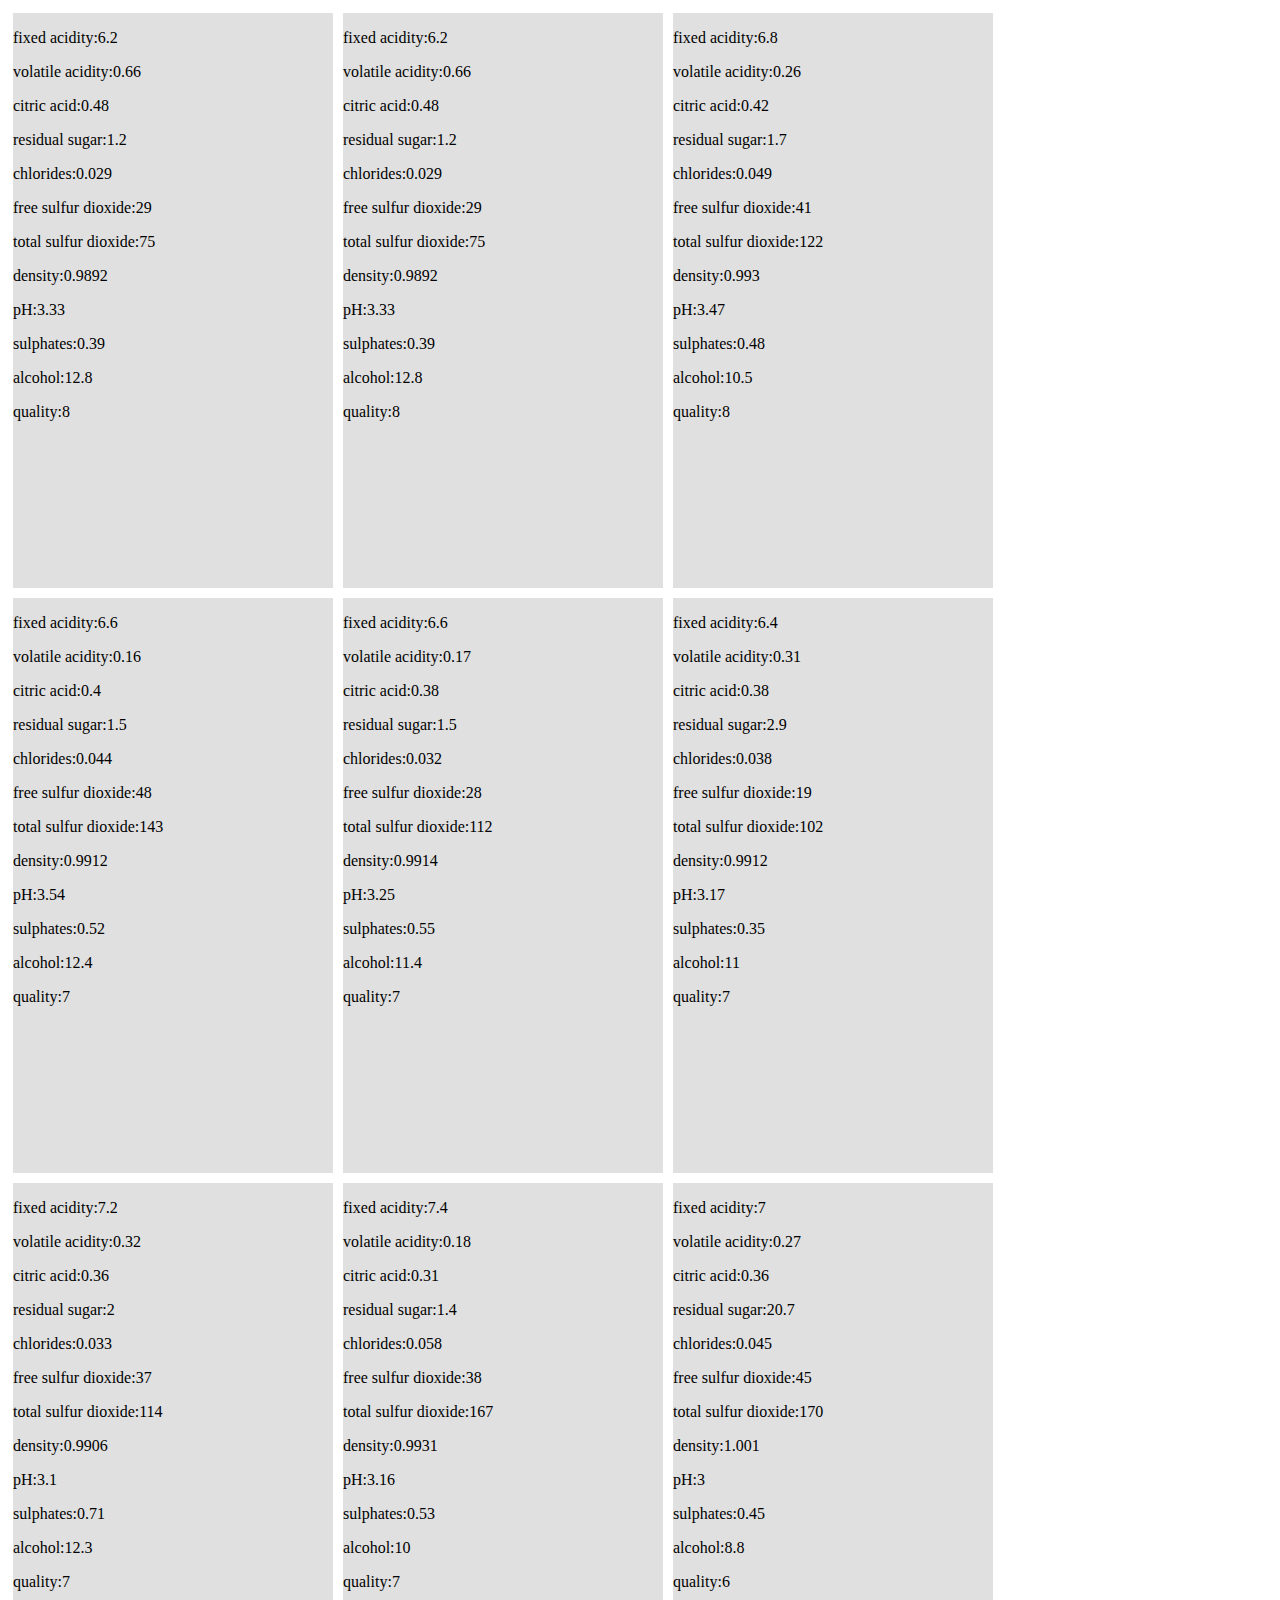
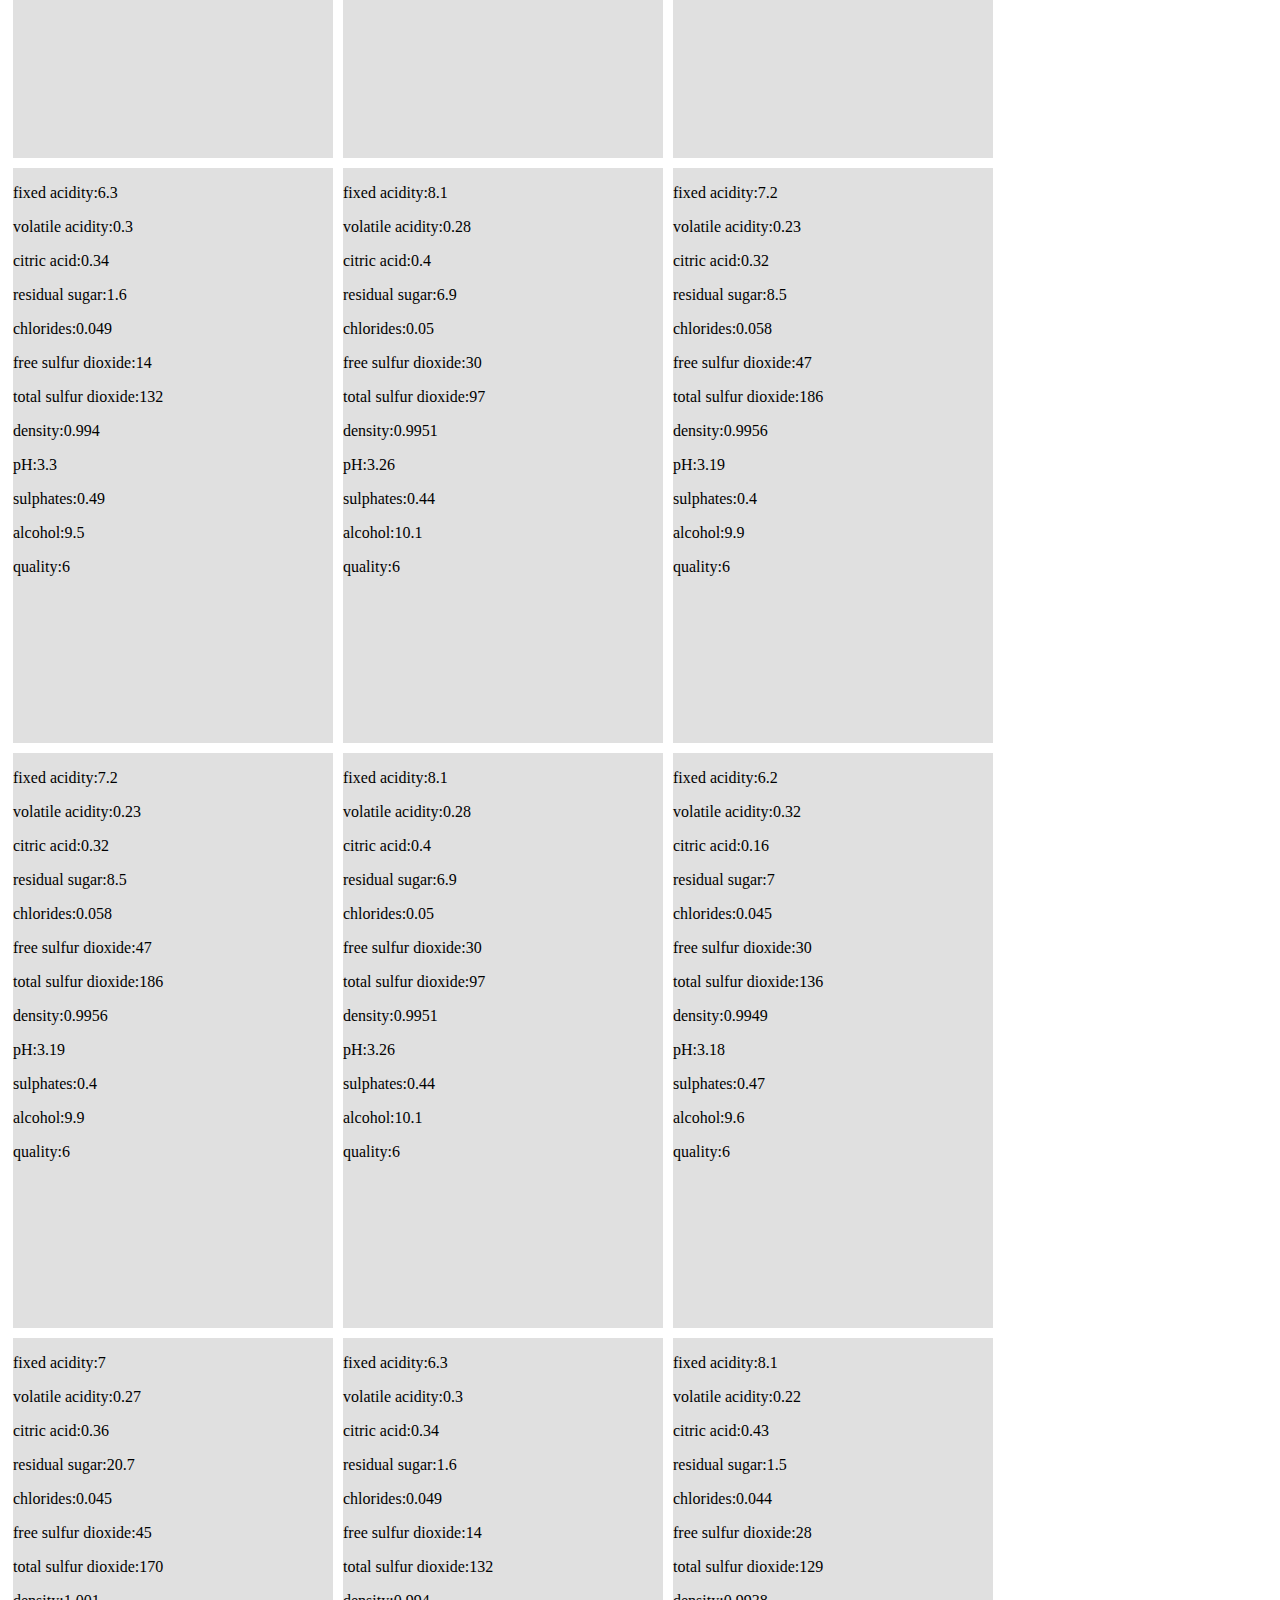
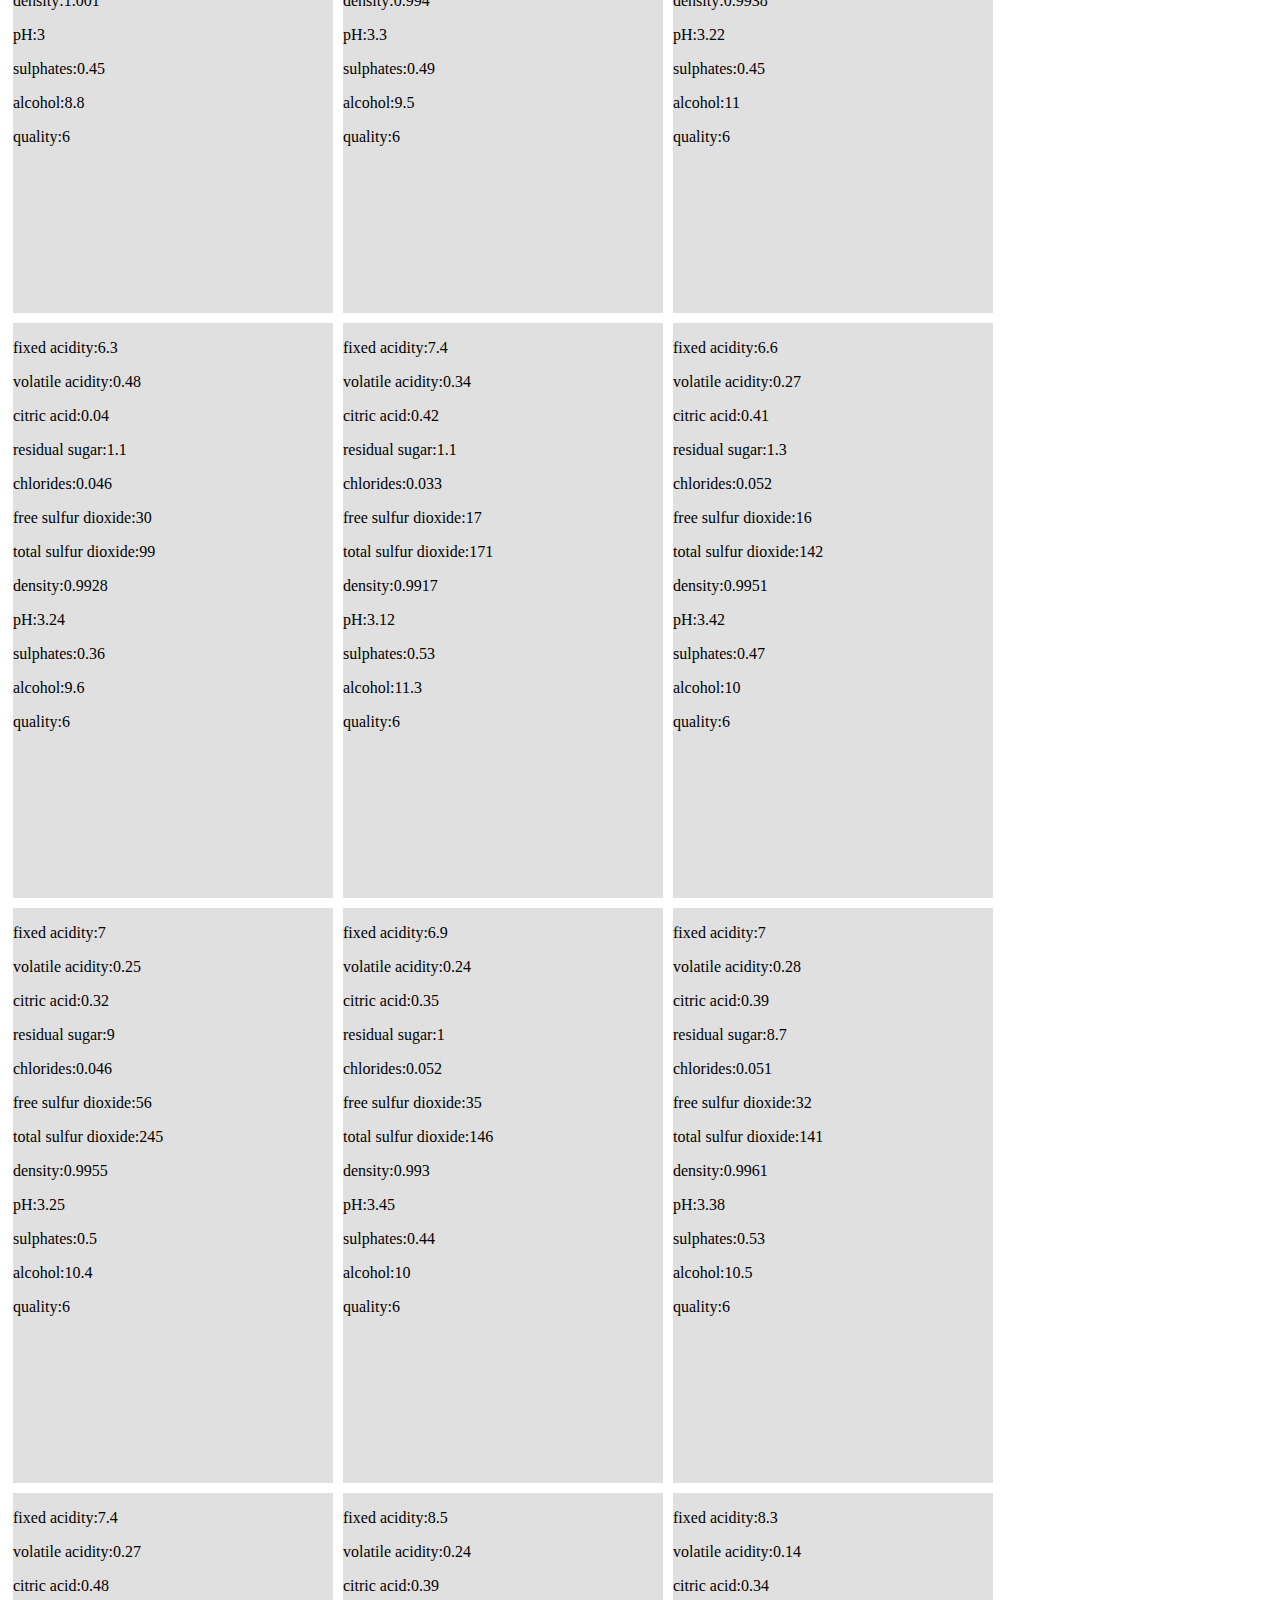
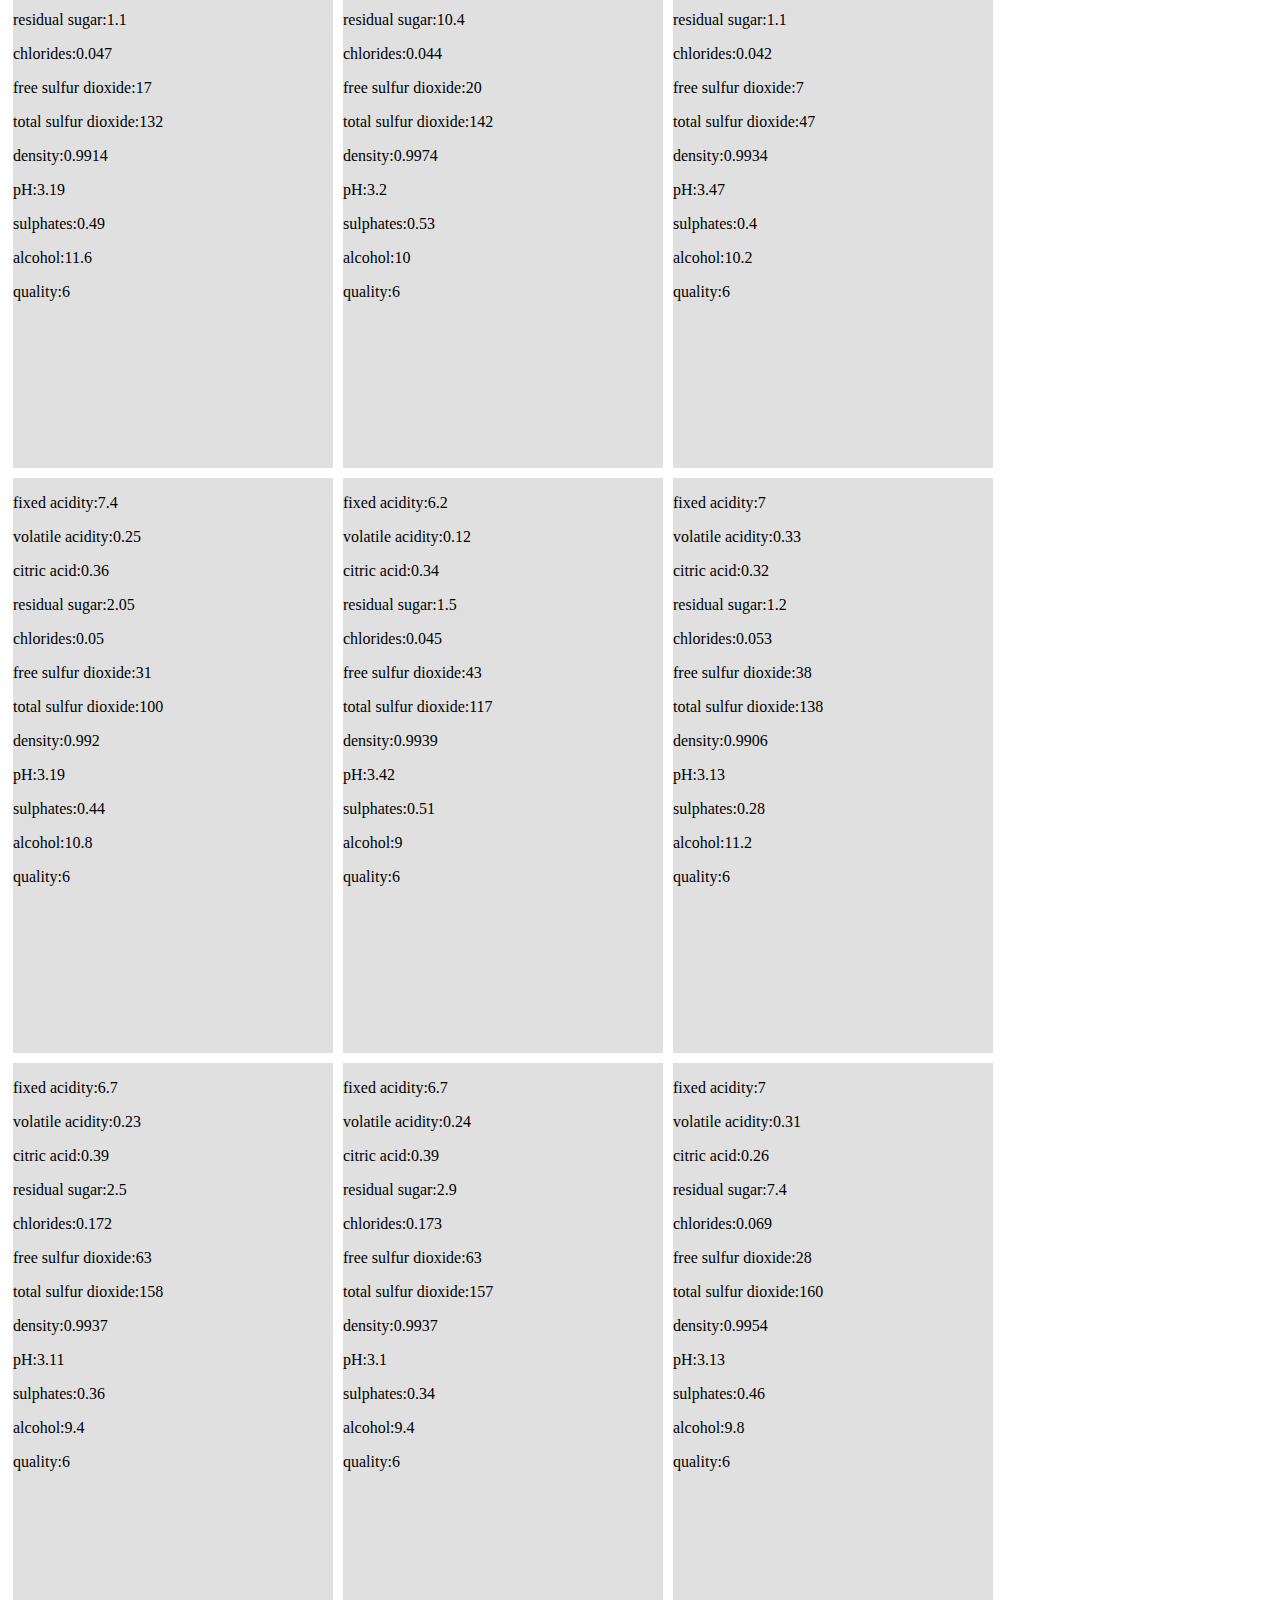
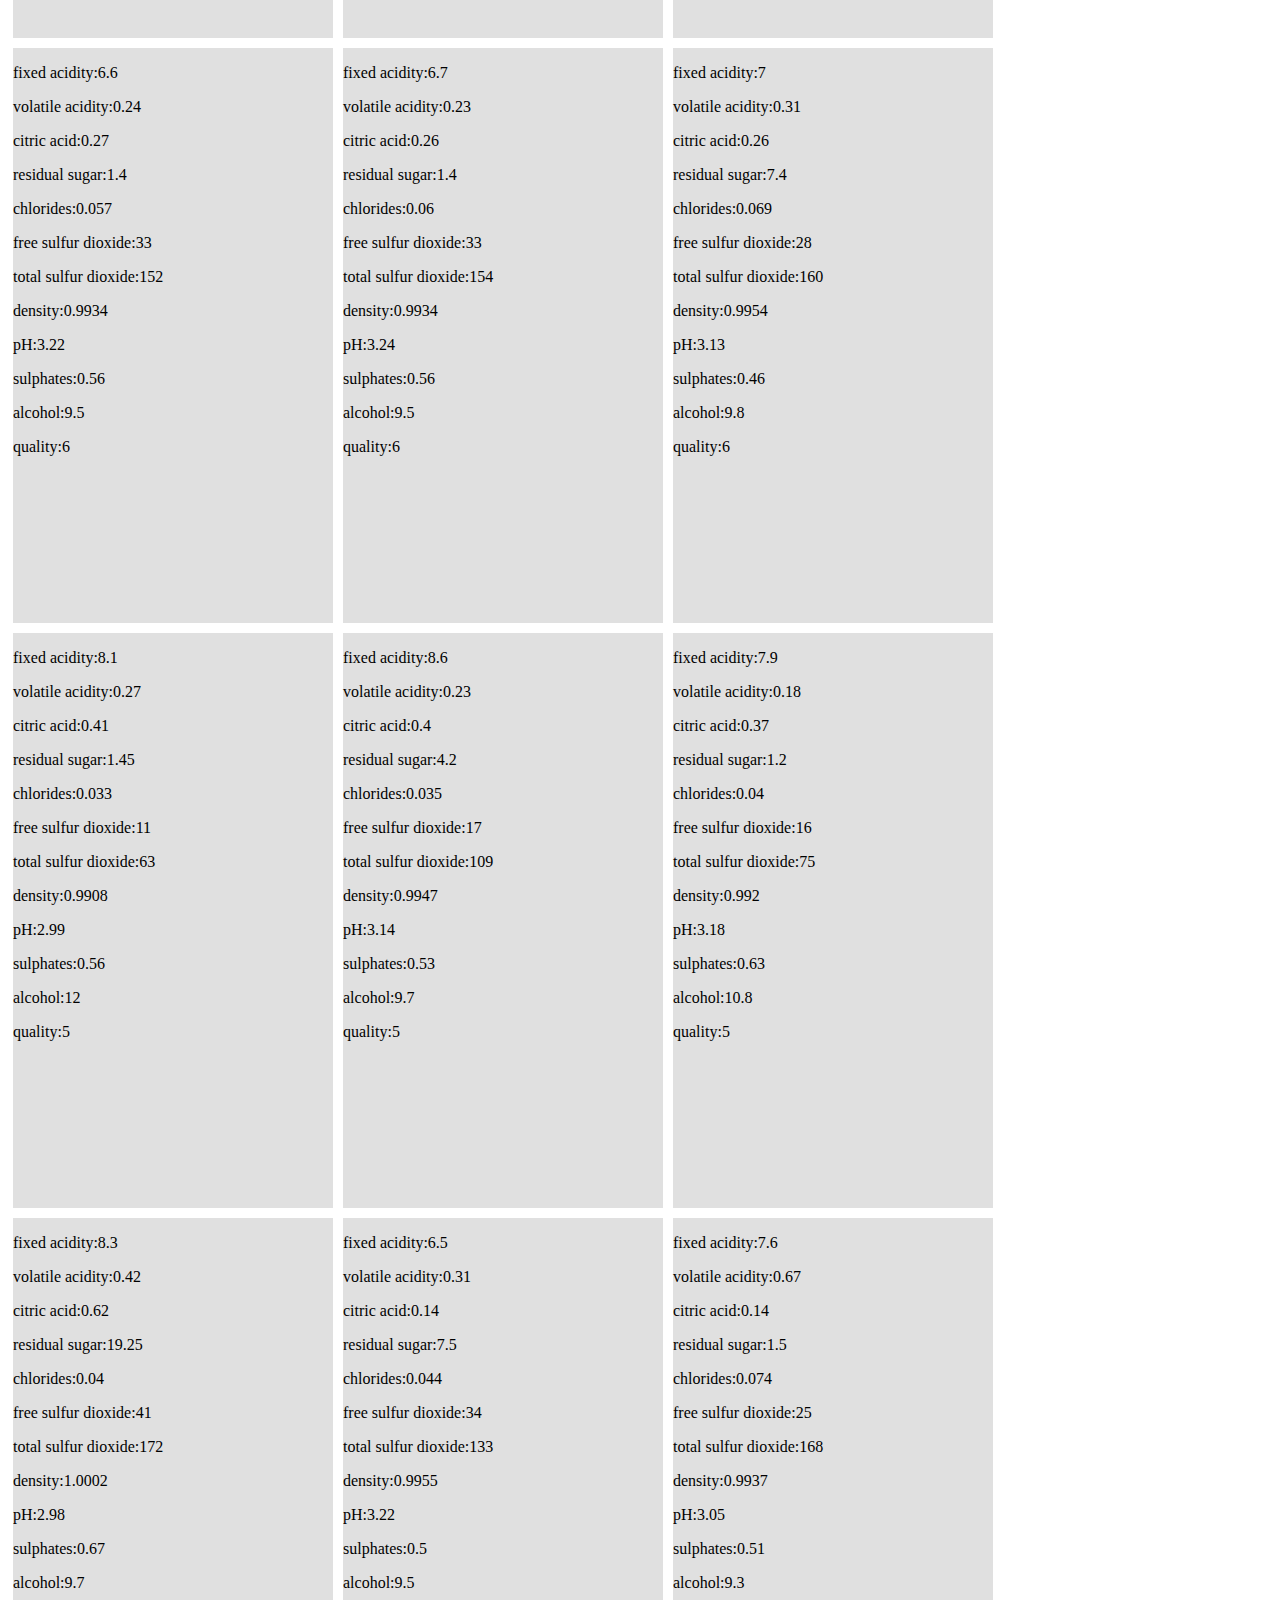
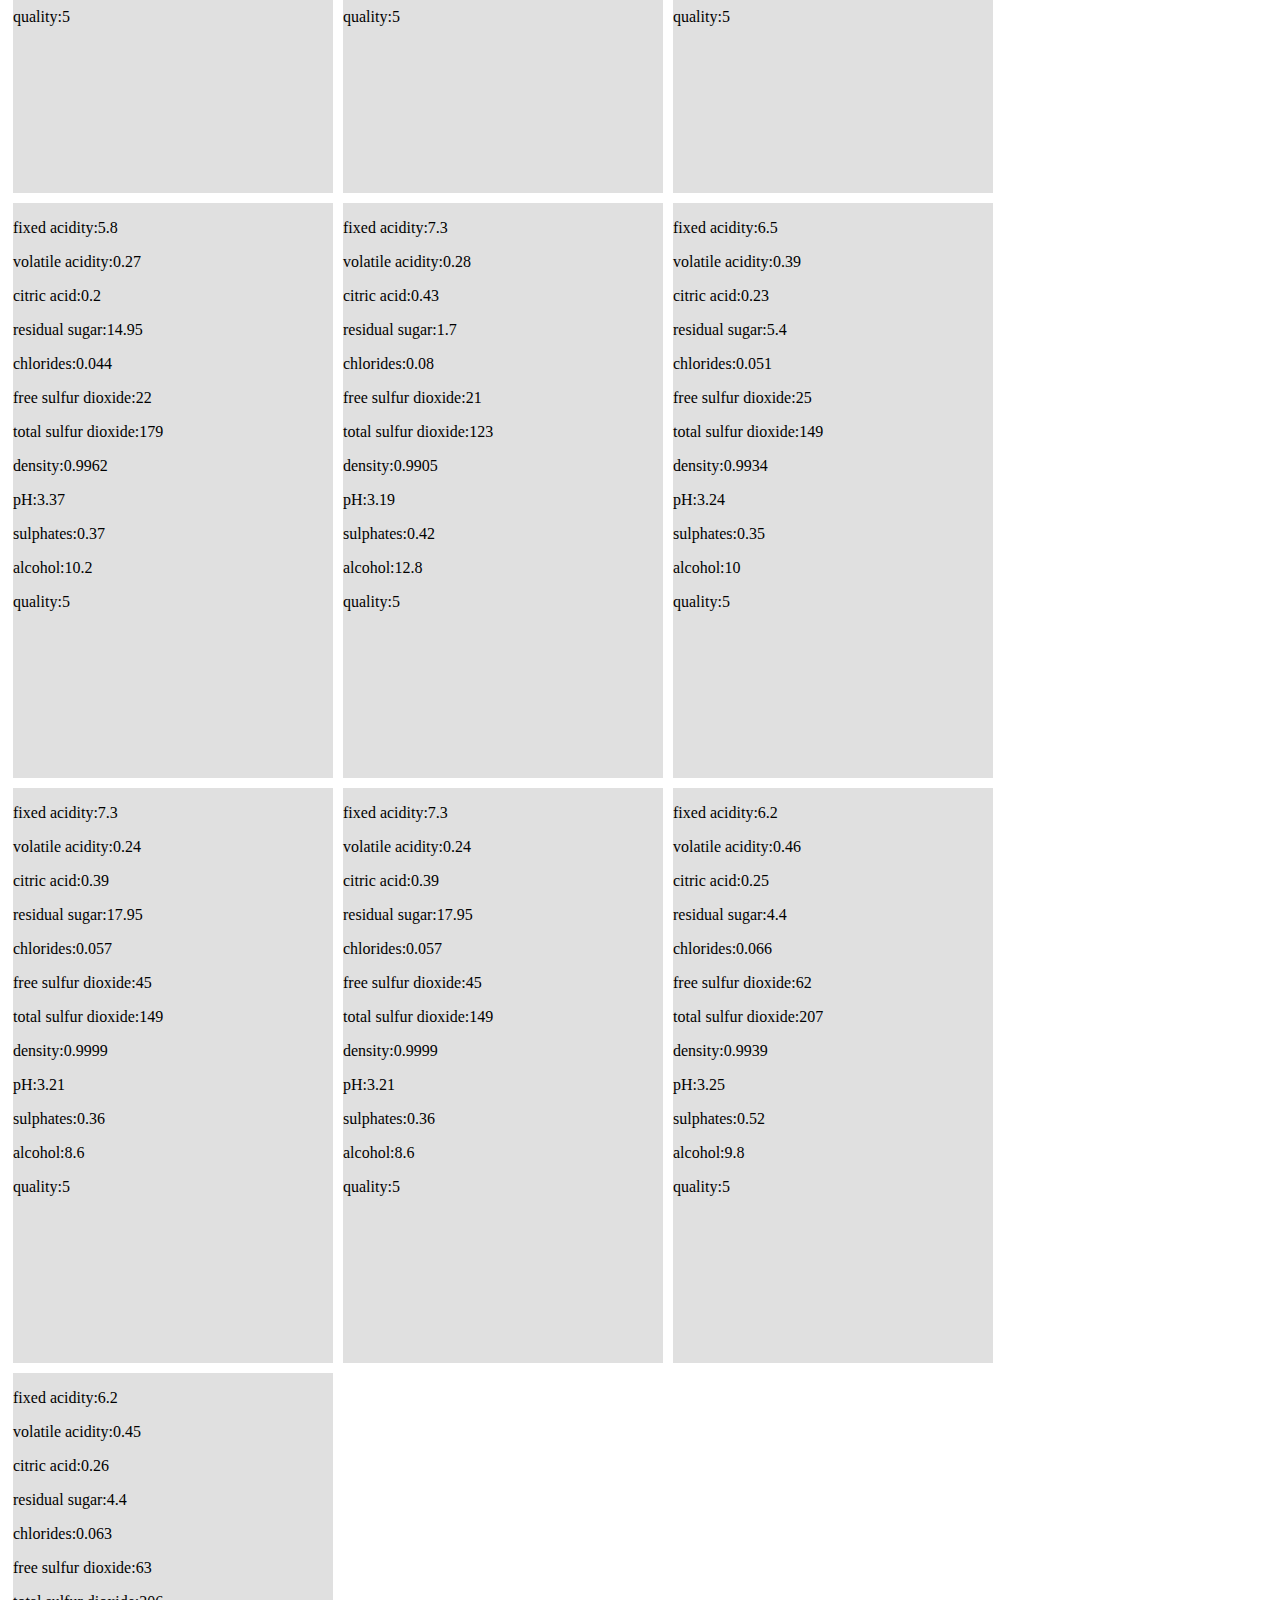
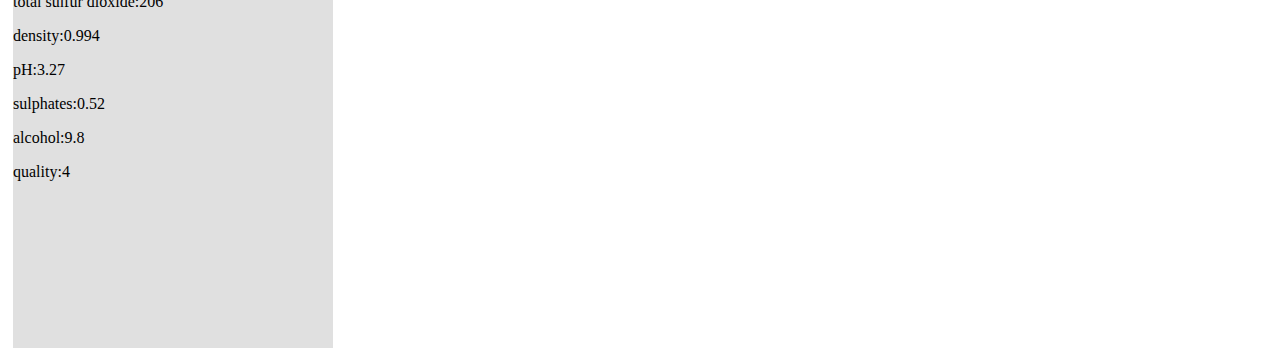
==== index.html @ 7791a9d5 "first commit" ====
<!DOCTYPE html>
<html lang="en">
<head>
    <meta charset="utf-8">
    <title>D3: Creating paragraphs dynamically from data</title>
    <style>
        div.bar {
            display: inline-block;
            width: 20px;
            height: 75px; /* We'll override height later */
            background-color: teal;
            margin-right: 2px;
        }

        div.container {
            display: inline-block;
            width: 320px;
            height: 575px;
            background-color: #e0e0e0;
            margin: 5px;
        }
    </style>
    <script type="text/javascript" src="d3/d3.js"></script>
</head>
<body>
<script type="text/javascript">
    var dataset;
    var divHeight = 600;
    var file = "wine_sample.csv";
    var linearScale = d3.scale.linear().domain([0, 10]).range([0, divHeight]);

    var data_keys=[];
    var dsv = d3.dsv(";", "text/plain");
    dsv(file, function (data) {
        dataset = data;    //Once loaded, copy to dataset.
        if(dataset.length>0){
            for (var prop in dataset[0]) {
                data_keys.push(prop);
            }
            generateVis();     //Then call other functions that
            //hideLoadingMsg();  //depend on data being present.
        }
    });
    function generateVis() {
        d3.select("body").append("div").attr("id","wrapper");
        var eachData = d3.select("#wrapper").selectAll("p")
                .data(dataset)
                .enter();
        var divs = eachData.append("div").attr("class", "container");

        data_keys.forEach(function(prop){
            divs.append("p").text(function (d) {
                return prop + ":" + d[prop];
            });
        });

        d3.selectAll(".container").sort(function (a, b) {
            return b["quality"] - a["quality"]
        });
    }
</script>
</body>
</html>
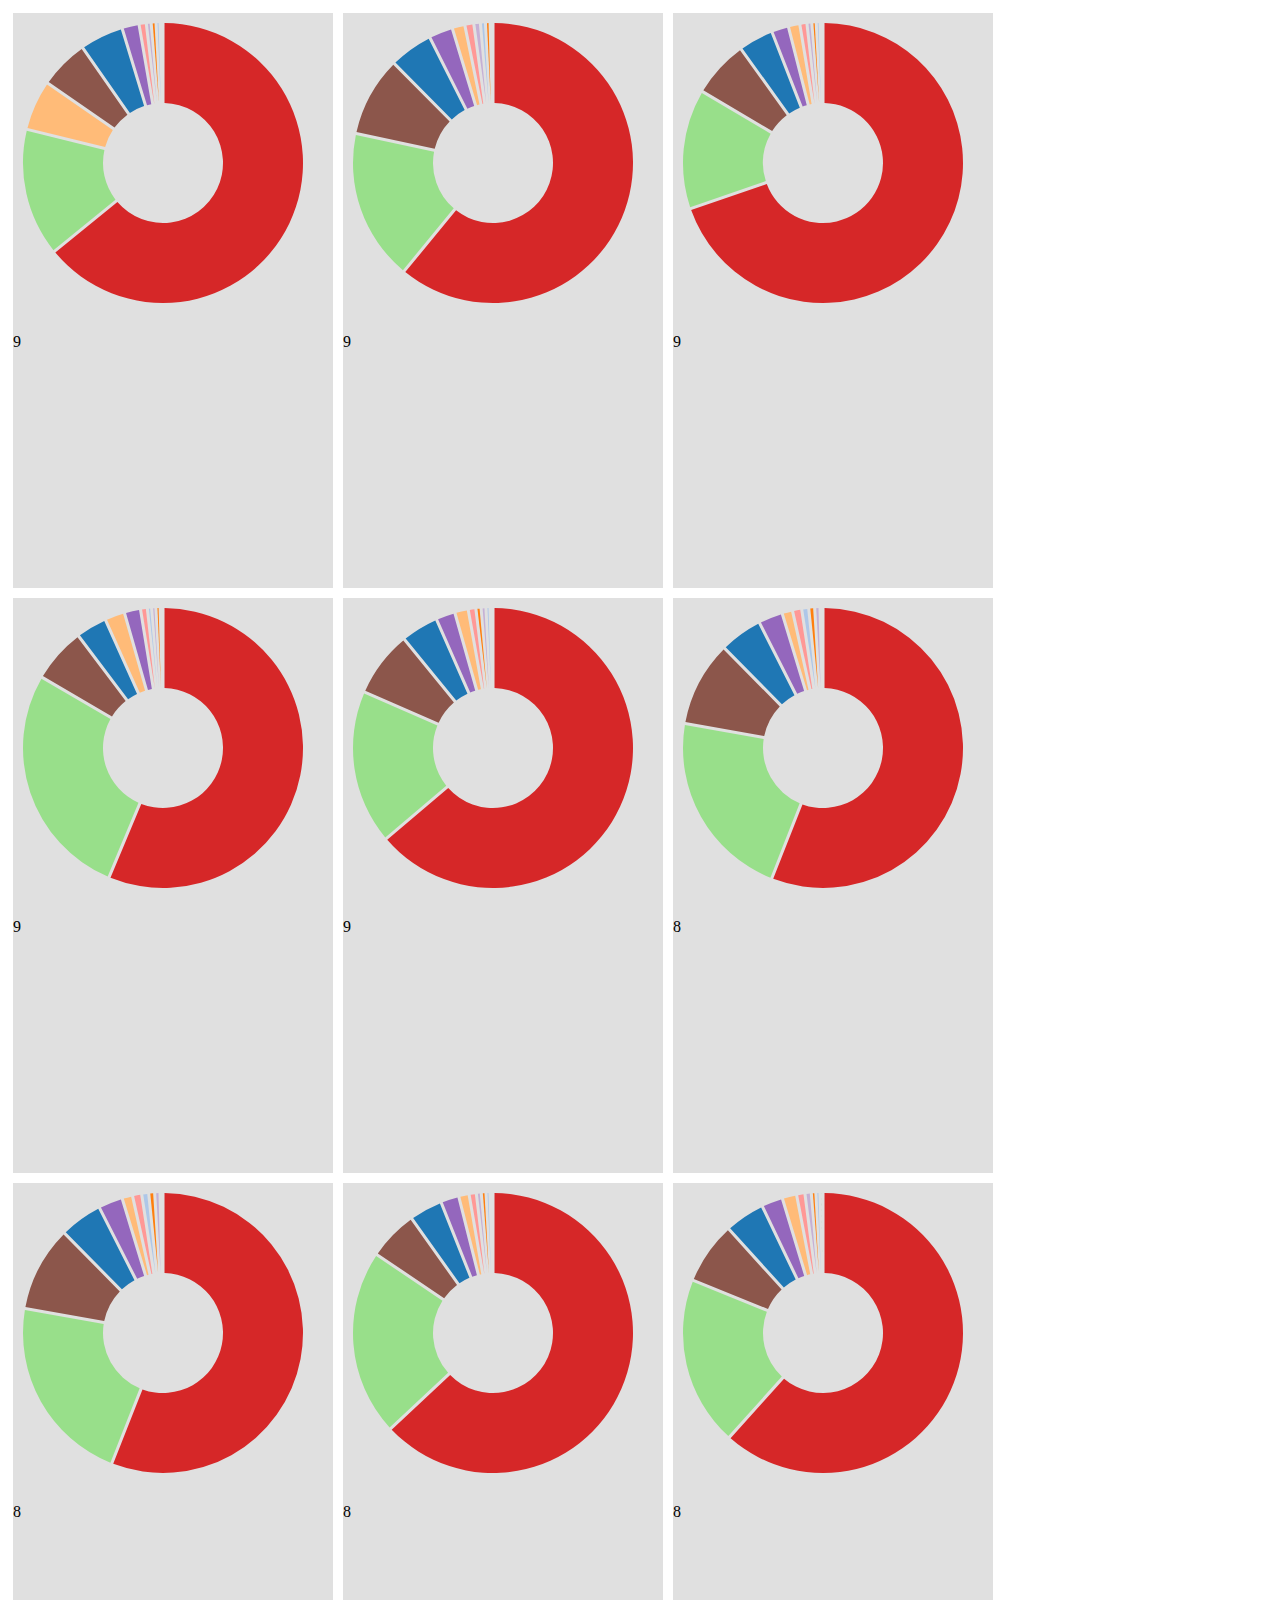
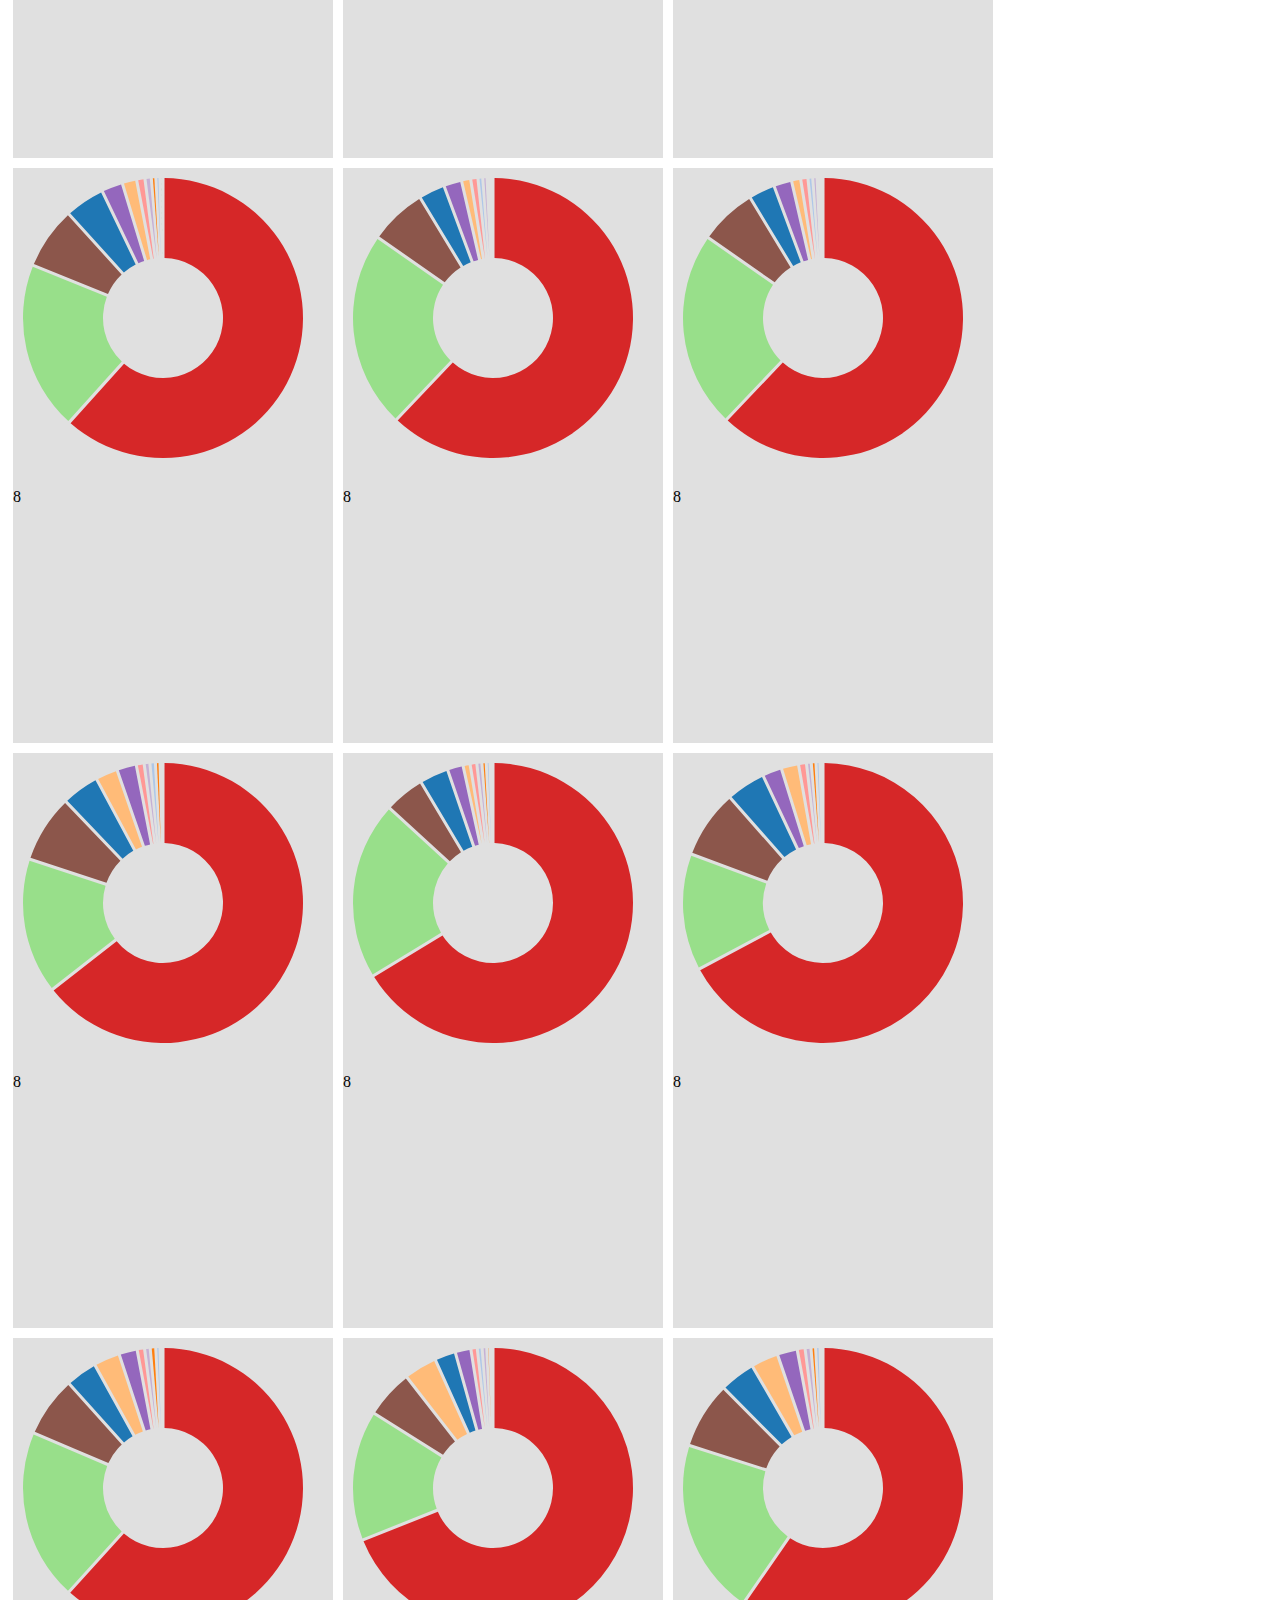
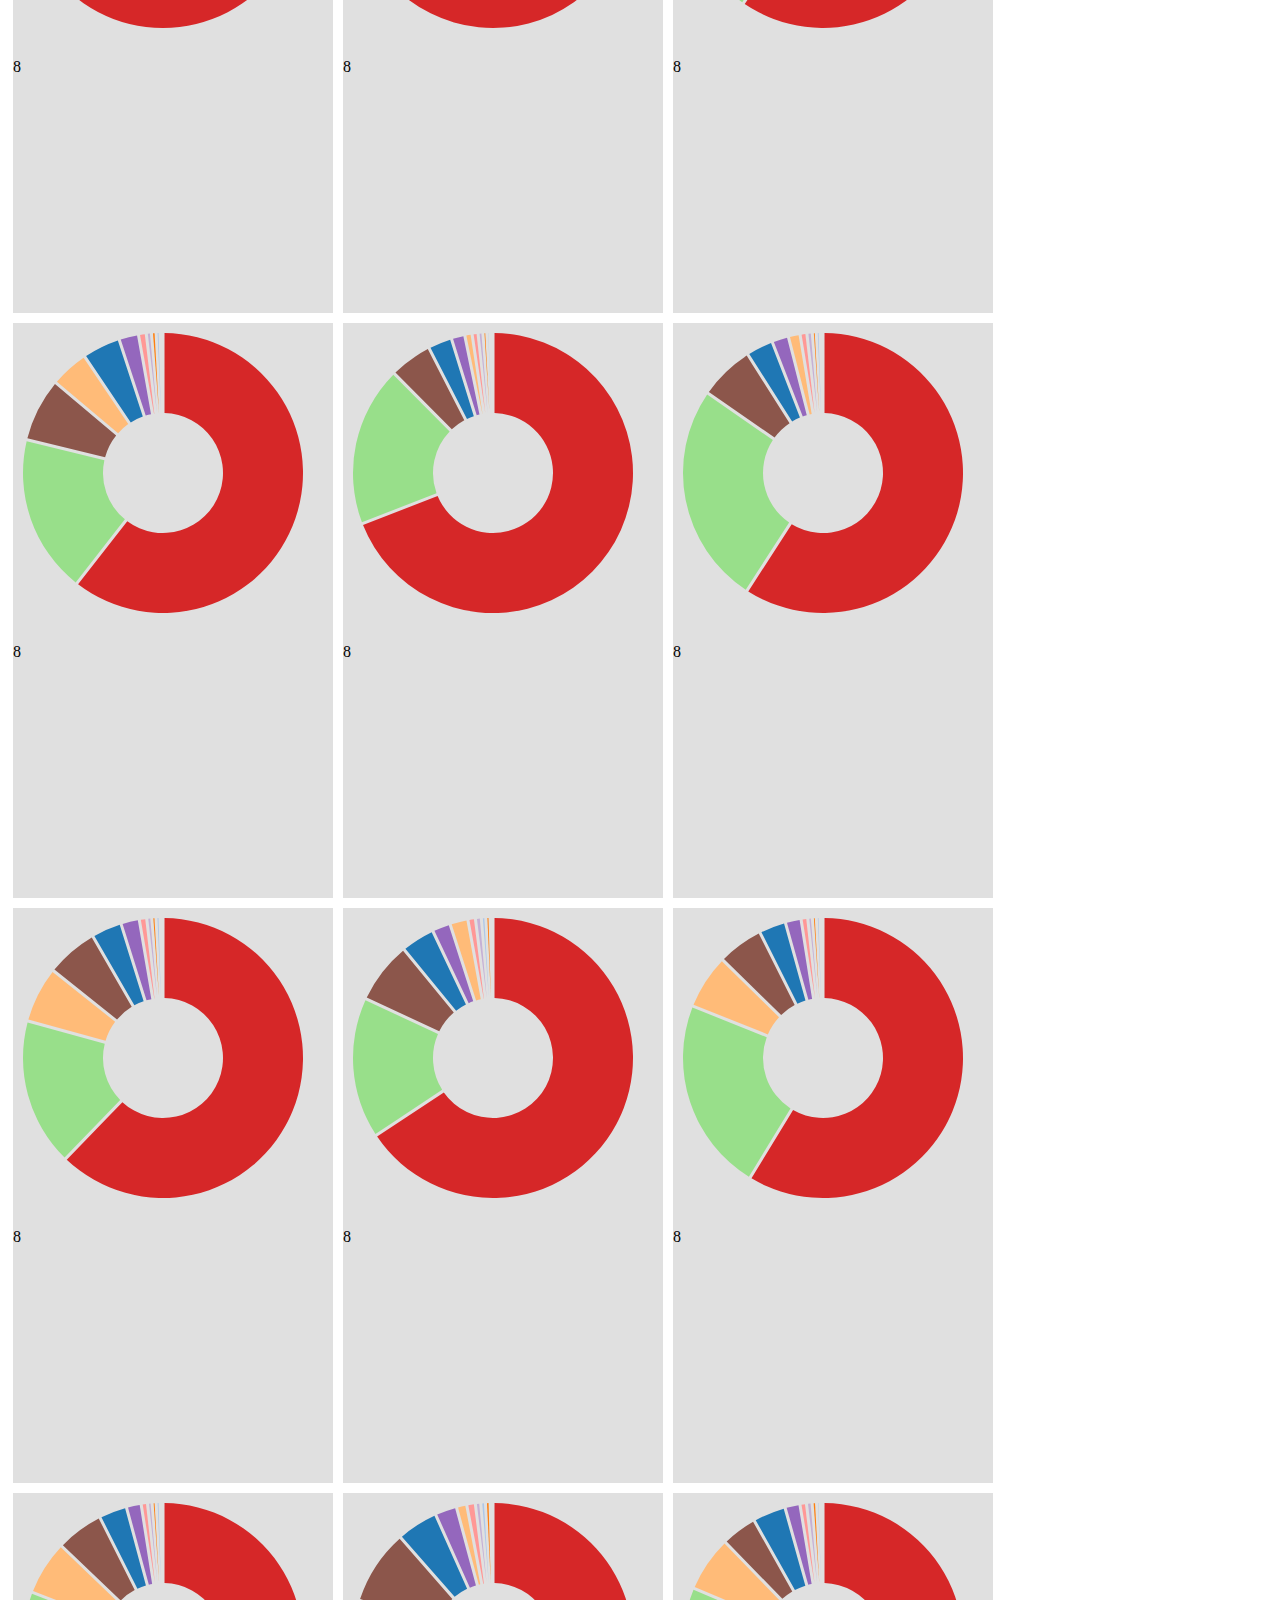
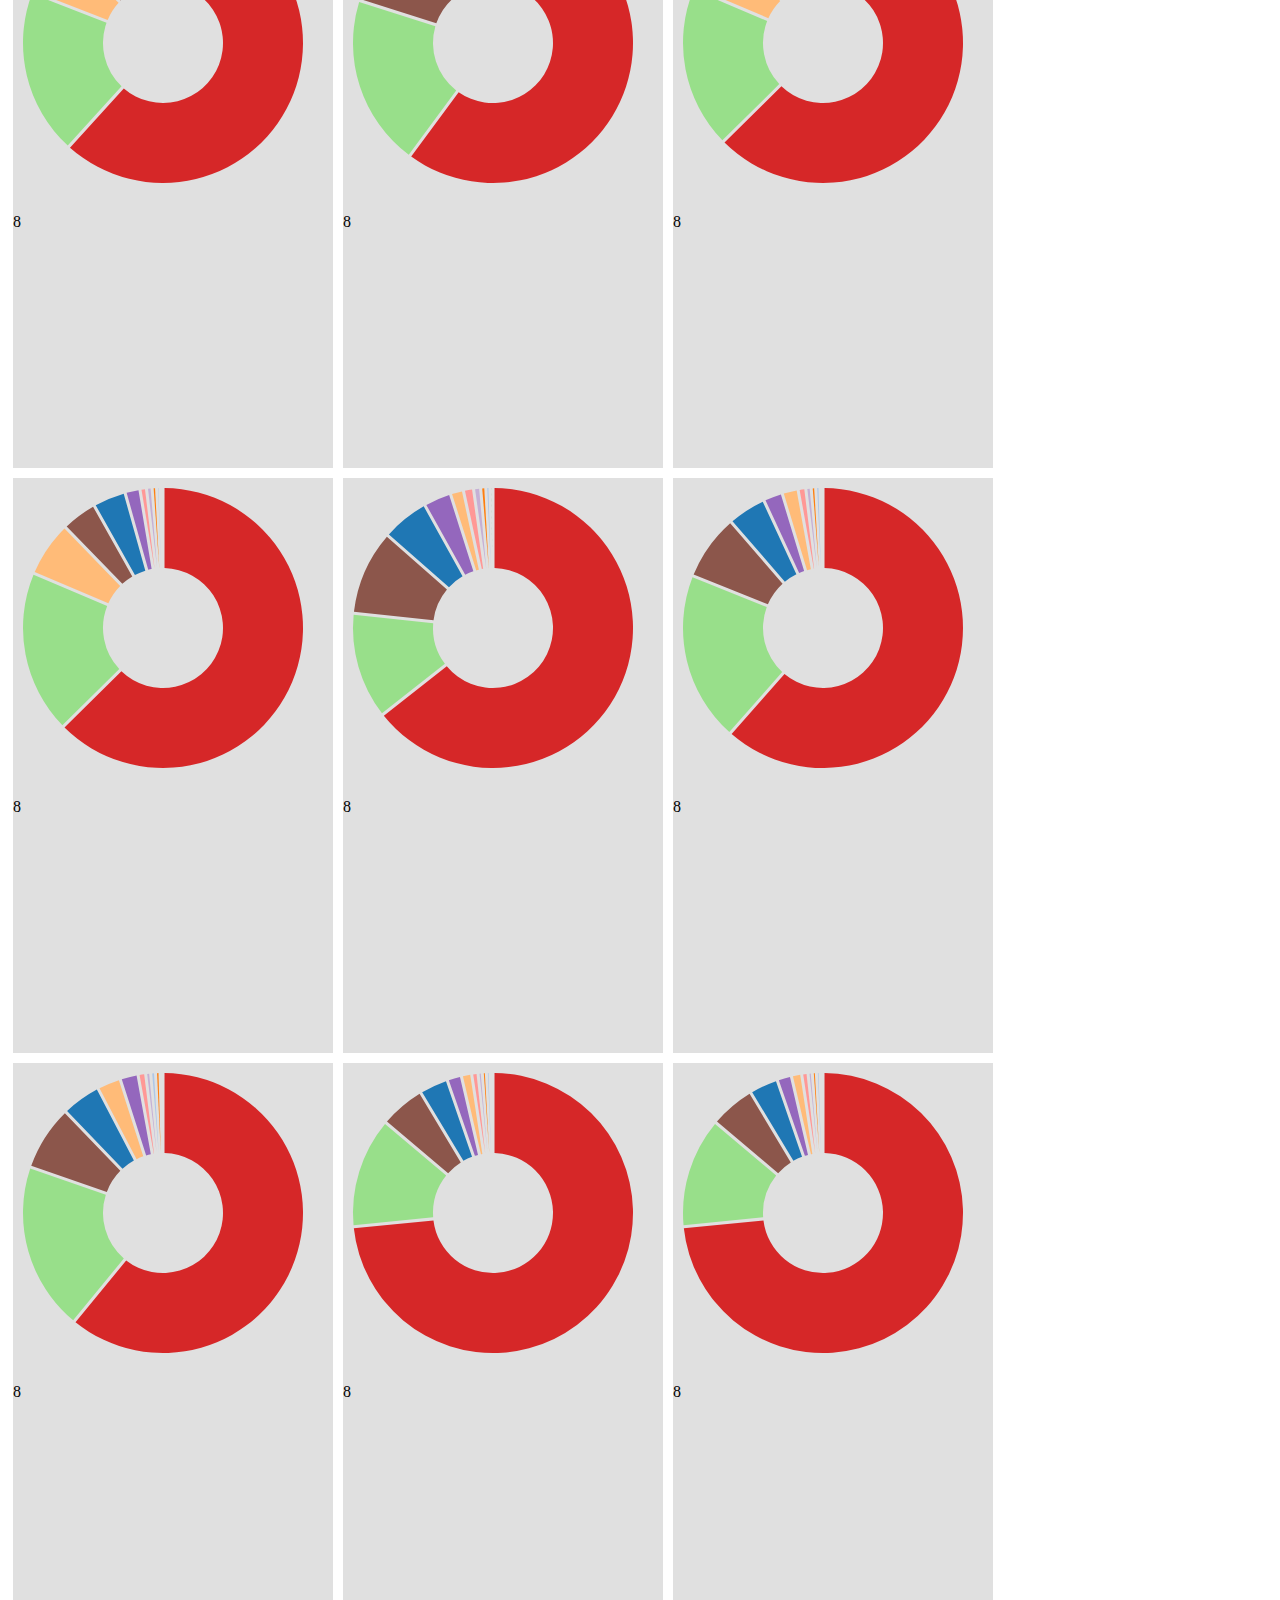
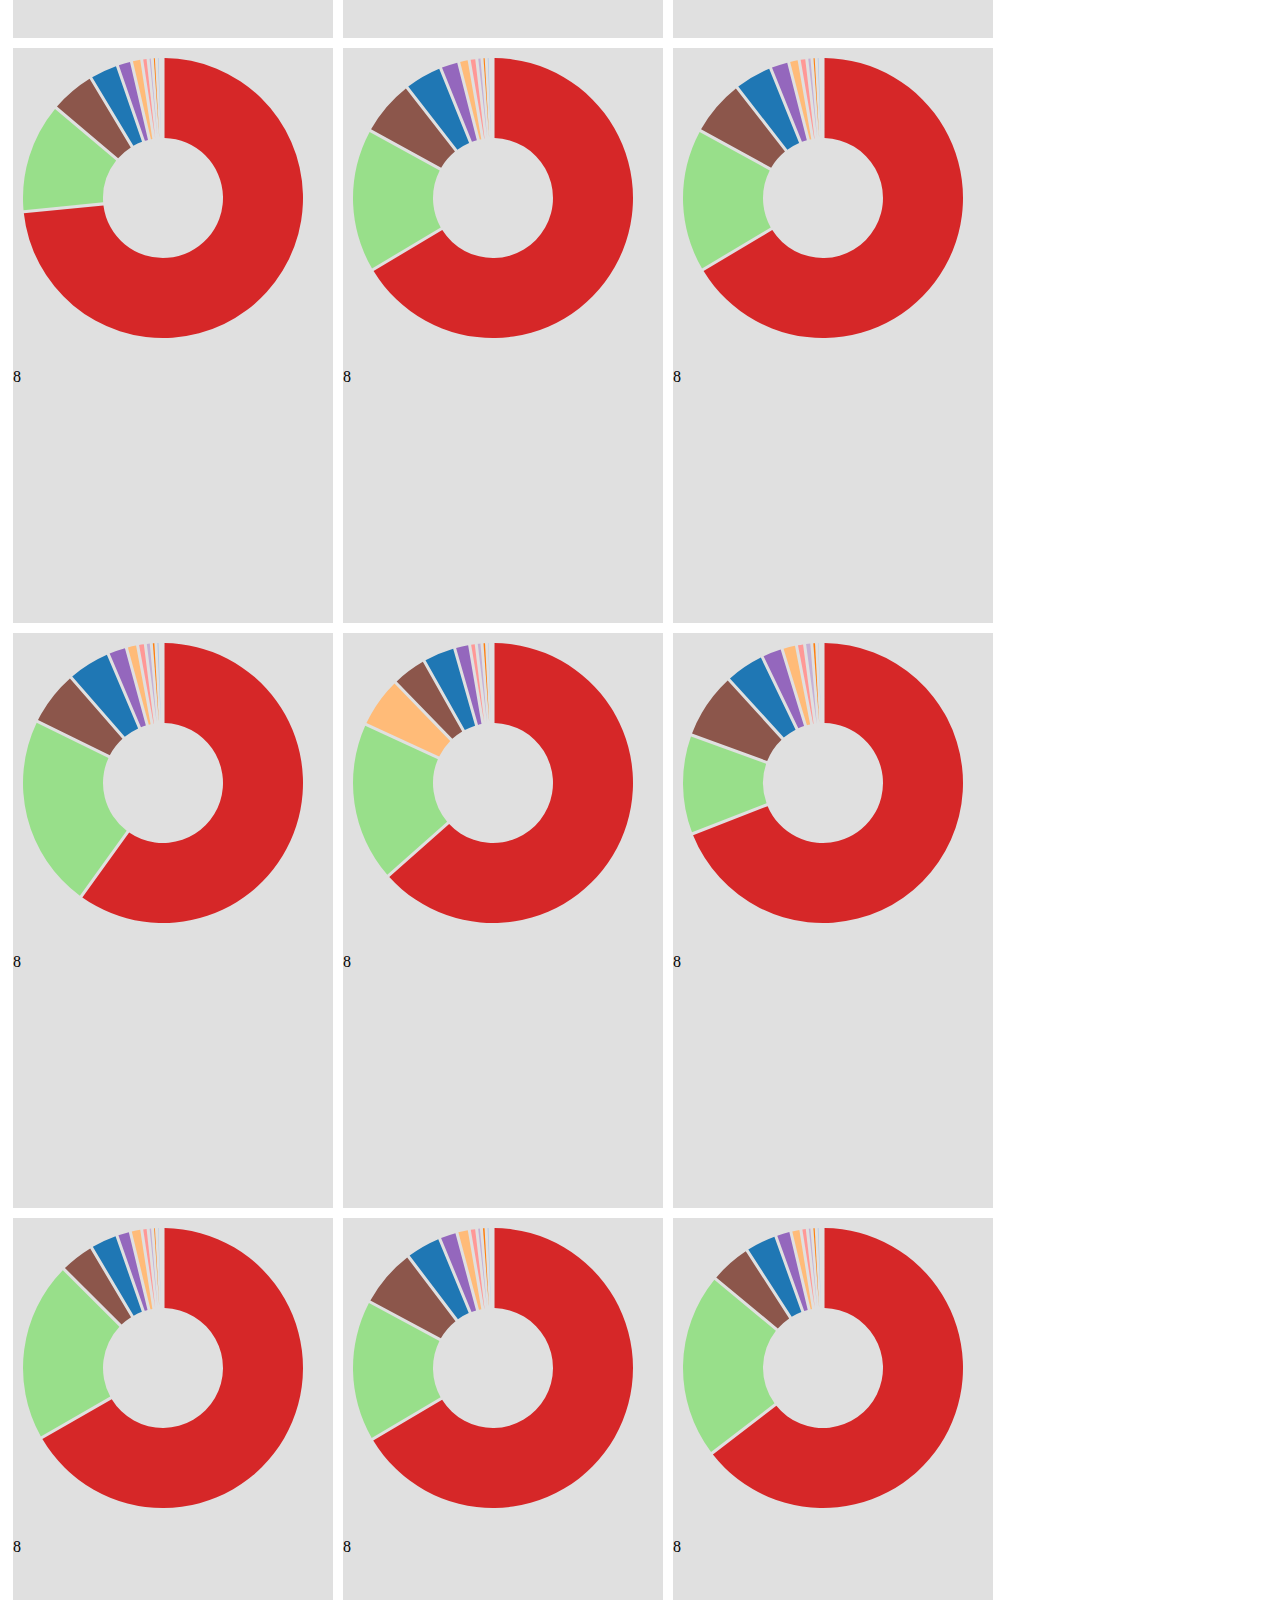
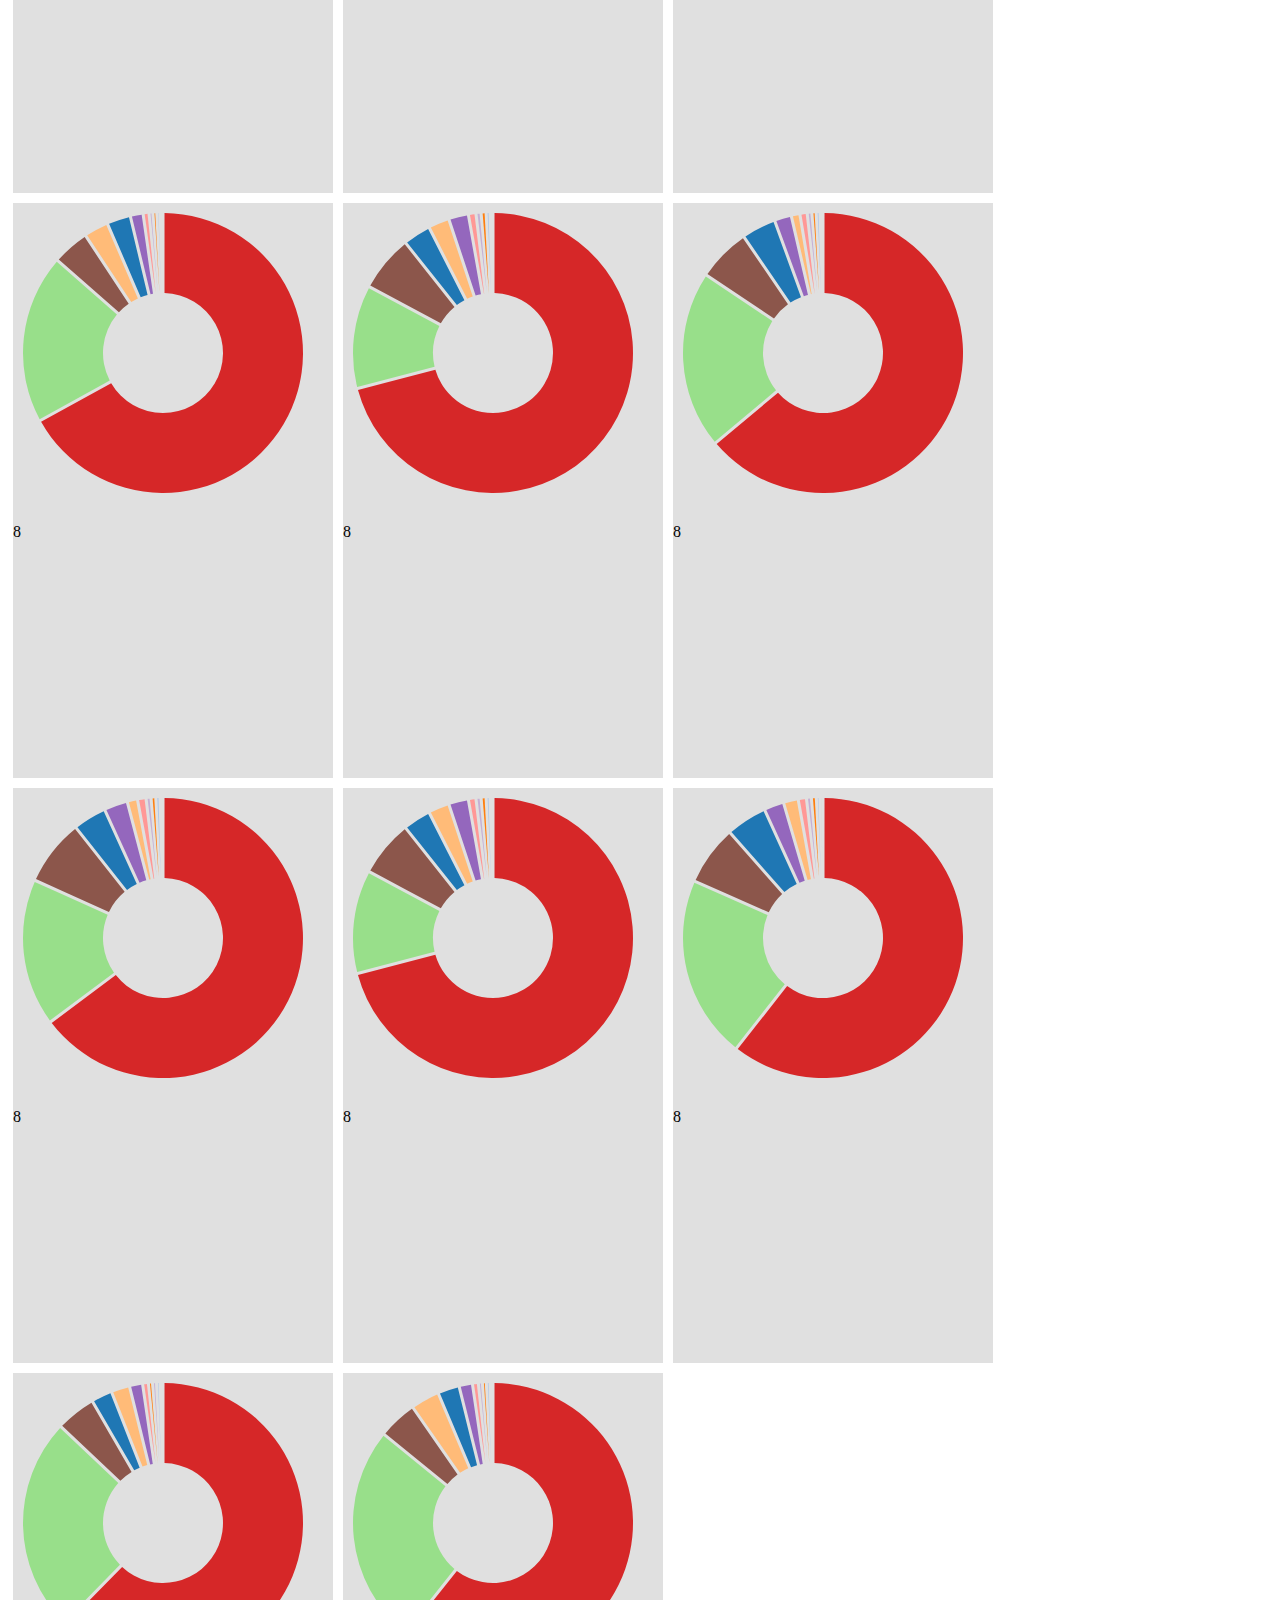
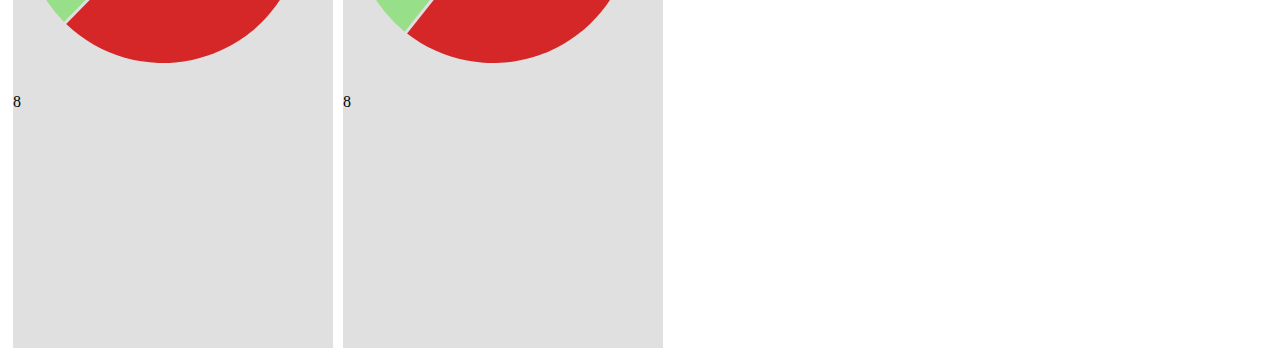
==== commit 0cef4c08: "handle two-dimensional dataset" ====
--- a/index.html
+++ b/index.html
@@ -2,7 +2,7 @@
 <html lang="en">
 <head>
     <meta charset="utf-8">
-    <title>D3: Creating paragraphs dynamically from data</title>
+    <title>What makes good taste of wine?</title>
     <style>
         div.bar {
             display: inline-block;
@@ -25,15 +25,14 @@
 <body>
 <script type="text/javascript">
     var dataset;
-    var divHeight = 600;
-    var file = "wine_sample.csv";
-    var linearScale = d3.scale.linear().domain([0, 10]).range([0, divHeight]);
+    var file = "wine_white.csv";
+    var linearScale = d3.scale.linear().domain([0, 10]).range([0, 200]);
 
-    var data_keys=[];
+    var data_keys = [];
     var dsv = d3.dsv(";", "text/plain");
     dsv(file, function (data) {
         dataset = data;    //Once loaded, copy to dataset.
-        if(dataset.length>0){
+        if (dataset.length > 0) {
             for (var prop in dataset[0]) {
                 data_keys.push(prop);
             }
@@ -41,23 +40,74 @@
             //hideLoadingMsg();  //depend on data being present.
         }
     });
+    function breakObjectIntoArray(datum) {
+        var data_array = [];
+        data_keys.forEach(function (prop) {
+            data_array.push({data_key: prop, data_value: datum[prop]});
+        });
+        return data_array;
+    }
     function generateVis() {
-        d3.select("body").append("div").attr("id","wrapper");
-        var eachData = d3.select("#wrapper").selectAll("p")
-                .data(dataset)
-                .enter();
-        var divs = eachData.append("div").attr("class", "container");
+        d3.select("body").append("div").attr("id", "wrapper");
 
-        data_keys.forEach(function(prop){
-            divs.append("p").text(function (d) {
-                return prop + ":" + d[prop];
+        var container = d3.select("#wrapper").selectAll("div")
+                .data(dataset.sort(function (a, b) {
+                    return b["quality"] - a["quality"]
+                }).filter(function(d,i){
+                    return i<50;
+                }))
+                .enter().append("div").attr("class", "container");
+
+//        var p = container.selectAll("p").data(function (d) {
+//            return breakObjectIntoArray(d);
+//        }).enter().append("p").text(function (d) {
+//            return d.data_key + ":" + d.data_value;
+//        });
+
+        var svg = container.append("svg")
+                .attr("width", width)
+                .attr("height", height)
+                .append("g")
+                .attr("transform", "translate(" + width / 2 + "," + height / 2 + ")");
+
+        svg.selectAll("path")
+                .data(function (d) {
+                    var data_array = [];
+                    data_keys.forEach(function (prop) {
+                        if (prop == data_keys[data_keys.length - 1]) {
+                            return;
+                        }
+                        data_array.push({data_key: prop, data_value: d[prop]});
+                    });
+                    return pie(data_array);
+                })
+                .enter().append("path")
+                .style("fill", function (d, i) {
+                    return color(i);
+                })
+                .attr("d", arc);
+
+        container.append("p").text(function (d) {
+            return d["quality"]
+        });
+//        container.sort(function (a, b) {
+//            return b["quality"] - a["quality"]
+//        });
+    }
+
+    var width = 300;
+    var height = 300;
+    var radius = height / 2 - 10;
+    var color = d3.scale.category20();
+
+    var arc = d3.svg.arc()
+            .innerRadius(radius - 80)
+            .outerRadius(radius);
+
+    var pie = d3.layout.pie()
+            .padAngle(.02).value(function (d) {
+                return d.data_value;
             });
-        });
-
-        d3.selectAll(".container").sort(function (a, b) {
-            return b["quality"] - a["quality"]
-        });
-    }
 </script>
 </body>
 </html>
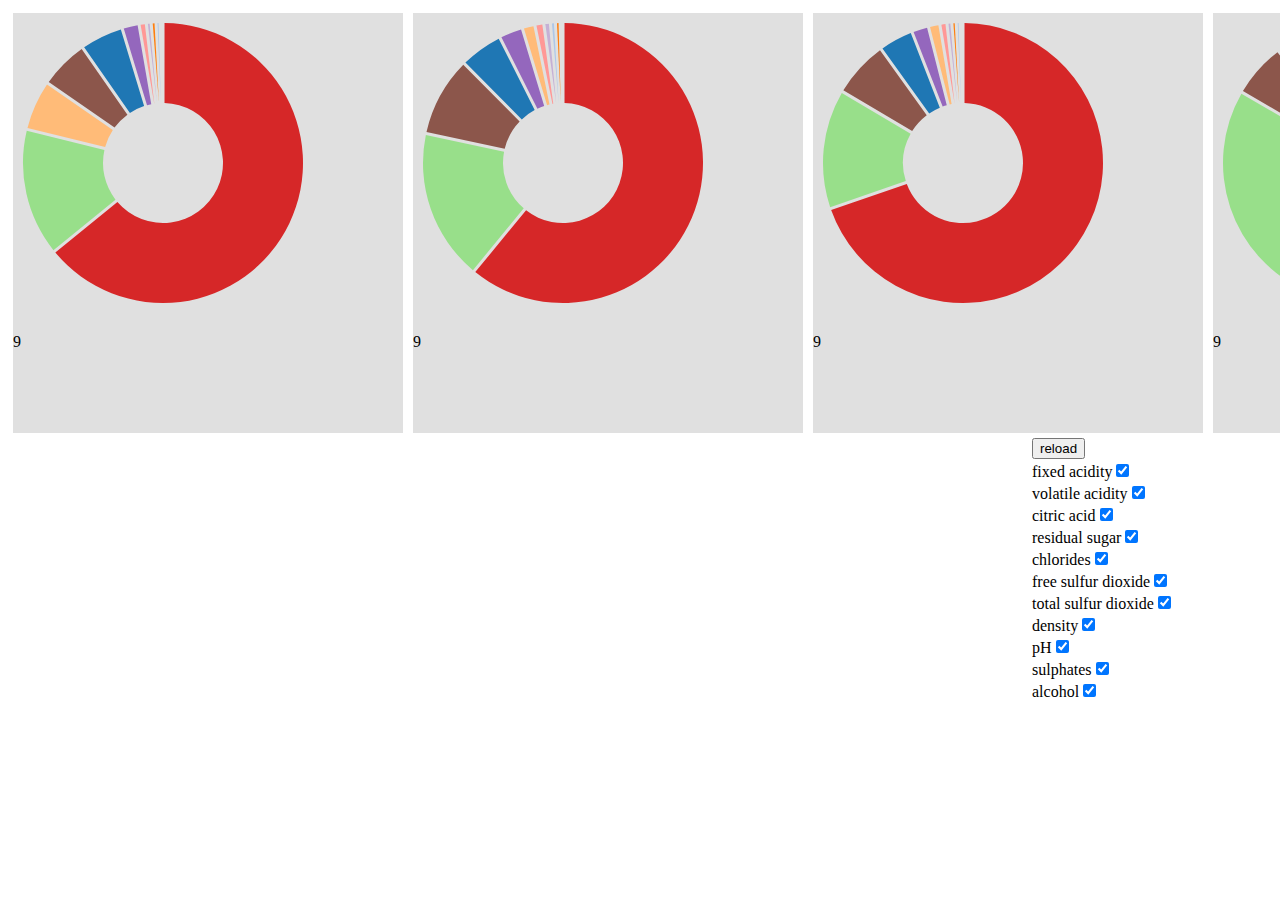
==== commit 6d648e71: "add means to operate ingredients' visibilities" ====
--- a/index.html
+++ b/index.html
@@ -4,25 +4,35 @@
     <meta charset="utf-8">
     <title>What makes good taste of wine?</title>
     <style>
-        div.bar {
+        #wrapper {
             display: inline-block;
-            width: 20px;
-            height: 75px; /* We'll override height later */
-            background-color: teal;
-            margin-right: 2px;
+            width: 1600px;
         }
 
         div.container {
             display: inline-block;
-            width: 320px;
-            height: 575px;
+            width: 390px;
+            height: 420px;
             background-color: #e0e0e0;
             margin: 5px;
+        }
+
+        div.control {
+            float: right;
+        }
+
+        div.checkb {
+            margin: 2px 0 2px 0;
+            width: 240px;
         }
     </style>
     <script type="text/javascript" src="d3/d3.js"></script>
 </head>
 <body>
+<div id="wrapper"></div>
+<div class="control">
+    <input type="button" onclick="generateVis()" value="reload"/>
+</div>
 <script type="text/javascript">
     var dataset;
     var file = "wine_white.csv";
@@ -31,68 +41,125 @@
     var data_keys = [];
     var dsv = d3.dsv(";", "text/plain");
     dsv(file, function (data) {
-        dataset = data;    //Once loaded, copy to dataset.
+        dataset = data
+                .sort(function (a, b) {
+                    return b["quality"] - a["quality"]
+                })
+                .filter(function (d, i) {
+                    return i < 4;
+                });    //Once loaded, copy to dataset.
         if (dataset.length > 0) {
-            for (var prop in dataset[0]) {
-                data_keys.push(prop);
+            var keys = Object.keys(dataset[0]);
+            for (var i = 0; i < keys.length; i++) {
+                if (keys[i] == "quality") {
+                    continue;
+                }
+                data_keys.push({key: keys[i], index: i});
             }
-            generateVis();     //Then call other functions that
-            //hideLoadingMsg();  //depend on data being present.
+            d3.select(".control").append("div").selectAll("input").data(data_keys)
+                    .enter()
+                    .append("div").attr("class", "checkb")
+                    .append('label')
+                    .attr('for', function (d, i) {
+                        return 'a' + i;
+                    })
+                    .text(function (d) {
+                        return d.key;
+                    })
+                    .append("input")
+                    .attr("checked", true)
+                    .attr("type", "checkbox")
+                    .attr("id", function (d, i) {
+                        return 'a' + i;
+                    })
+                    .attr("onClick", "checkbox_click(this)");
+            generateVis();
         }
     });
-    function breakObjectIntoArray(datum) {
-        var data_array = [];
-        data_keys.forEach(function (prop) {
-            data_array.push({data_key: prop, data_value: datum[prop]});
-        });
-        return data_array;
+    function checkbox_click(obj) {
+        var index = 0;
+        if (obj.checked) {
+            for (var i = 0; i < data_keys.length; i++) {
+                if (obj.__data__.index < data_keys[i].index) {
+                    index = i;
+                    break;
+                }
+            }
+            data_keys.splice(index, 0, obj.__data__);
+        } else {
+            for (var i = 0; i < data_keys.length; i++) {
+                if (obj.__data__.key == data_keys[i].key) {
+                    index = i;
+                    break;
+                }
+            }
+            data_keys.splice(index, 1);
+        }
+        console.dir(data_keys);
+        updateVis();
+    }
+    function updateVis() {
+        var container = d3.select("#wrapper").selectAll("div")
+                .data(dataset);
+        var svg = container
+                .selectAll("svg")
+                .data(function (d) {
+                    var data_array = [];
+                    data_keys.forEach(function (prop) {
+                        data_array.push({data_key: prop.key, data_value: d[prop.key]});
+                    });
+                    return [data_array];
+                }).select("g");
+
+        var update_sel = svg.selectAll("path").data(function (d) {
+                    var result = pie(d);
+                    return result;
+                }).attr("fill", function (d, i) {
+                    return color(i);
+                })
+                .attr("d", arc)
+                ;
+        update_sel.enter().append("path")
+                .attr("fill", function (d, i) {
+                    return color(i);
+                })
+                .attr("d", arc);
+        update_sel.exit().remove();
+
     }
     function generateVis() {
-        d3.select("body").append("div").attr("id", "wrapper");
+        var container = d3.select("#wrapper").selectAll("div")
+                .data(dataset).enter().append("div").attr("class", "container");
 
-        var container = d3.select("#wrapper").selectAll("div")
-                .data(dataset.sort(function (a, b) {
-                    return b["quality"] - a["quality"]
-                }).filter(function(d,i){
-                    return i<50;
-                }))
-                .enter().append("div").attr("class", "container");
-
-//        var p = container.selectAll("p").data(function (d) {
-//            return breakObjectIntoArray(d);
-//        }).enter().append("p").text(function (d) {
-//            return d.data_key + ":" + d.data_value;
-//        });
-
-        var svg = container.append("svg")
+        var svg = container
+                .selectAll("svg")
+                .data(function (d) {
+                    var data_array = [];
+                    data_keys.forEach(function (prop) {
+                        data_array.push({data_key: prop.key, data_value: d[prop.key]});
+                    });
+                    return [data_array];
+                })
+                .enter()
+                .append("svg")
                 .attr("width", width)
                 .attr("height", height)
                 .append("g")
                 .attr("transform", "translate(" + width / 2 + "," + height / 2 + ")");
 
-        svg.selectAll("path")
-                .data(function (d) {
-                    var data_array = [];
-                    data_keys.forEach(function (prop) {
-                        if (prop == data_keys[data_keys.length - 1]) {
-                            return;
-                        }
-                        data_array.push({data_key: prop, data_value: d[prop]});
-                    });
-                    return pie(data_array);
-                })
-                .enter().append("path")
-                .style("fill", function (d, i) {
+        var update_sel = svg.selectAll("path").data(function (d) {
+                    var result = pie(d);
+                    return result;
+                });
+
+        update_sel.enter().append("path")
+                .attr("fill", function (d, i) {
                     return color(i);
                 })
                 .attr("d", arc);
-
         container.append("p").text(function (d) {
             return d["quality"]
         });
-//        container.sort(function (a, b) {
-//            return b["quality"] - a["quality"]
-//        });
     }
 
     var width = 300;
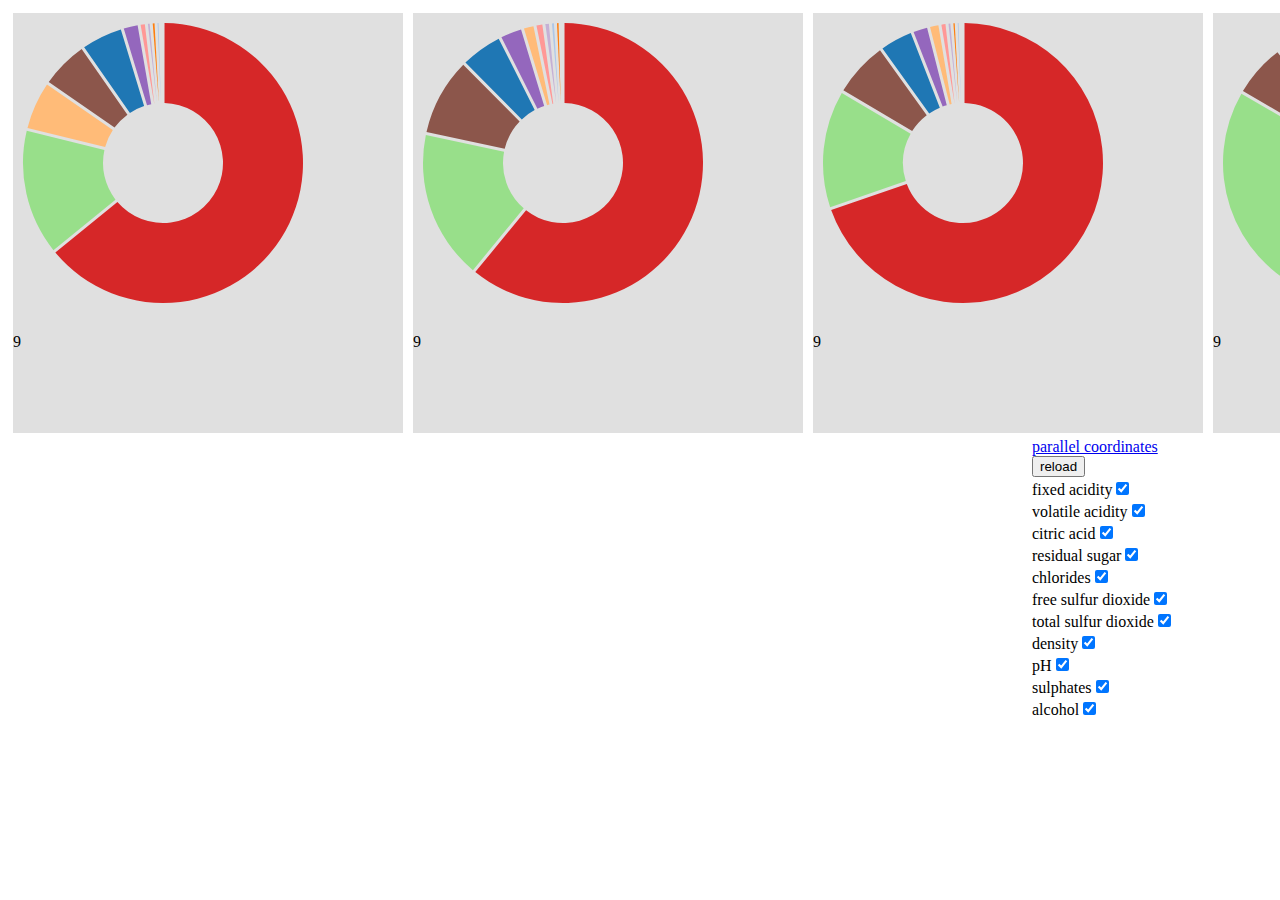
==== commit f86564b2: "commit all changes" ====
--- a/index.html
+++ b/index.html
@@ -31,6 +31,8 @@
 <body>
 <div id="wrapper"></div>
 <div class="control">
+<a href="parallel_coordinates.html">parallel coordinates</a>
+</br>
     <input type="button" onclick="generateVis()" value="reload"/>
 </div>
 <script type="text/javascript">
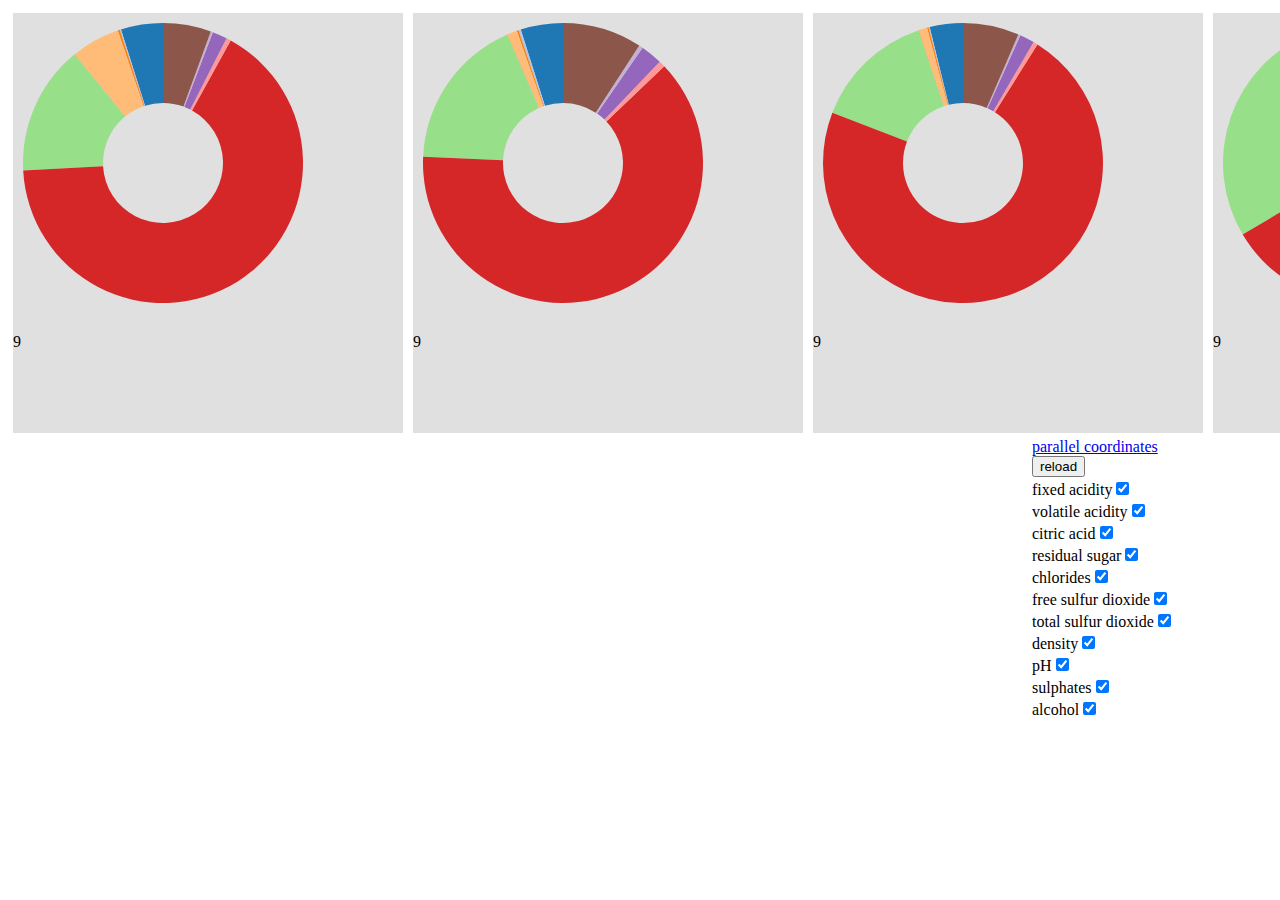
==== commit 5bb73d00: "huge changes has been made, animation has been added." ====
--- a/index.html
+++ b/index.html
@@ -31,17 +31,26 @@
 <body>
 <div id="wrapper"></div>
 <div class="control">
-<a href="parallel_coordinates.html">parallel coordinates</a>
-</br>
+    <a href="parallel_coordinates.html">parallel coordinates</a>
+    </br>
     <input type="button" onclick="generateVis()" value="reload"/>
 </div>
 <script type="text/javascript">
     var dataset;
     var file = "wine_white.csv";
-    var linearScale = d3.scale.linear().domain([0, 10]).range([0, 200]);
 
     var data_keys = [];
+    data_keys.contains = function (t) {
+        for (var i = 0; i < data_keys.length; i++) {
+            if (data_keys[i].key == t)
+                return true;
+            else
+                continue;
+        }
+        return false;
+    }
     var dsv = d3.dsv(";", "text/plain");
+    var paths, svgs;
     dsv(file, function (data) {
         dataset = data
                 .sort(function (a, b) {
@@ -74,10 +83,37 @@
                     .attr("id", function (d, i) {
                         return 'a' + i;
                     })
-                    .attr("onClick", "checkbox_click(this)");
+                    .attr("onClick", "checkbox_click(this)")
+            ;
             generateVis();
         }
     });
+    function generateVis() {
+        var container = d3.select("#wrapper").selectAll("div")
+                .data(dataset).enter().append("div").attr("class", "container");
+
+        svgs = container
+                .selectAll("svg")
+                .data(prepareData)
+                .enter()
+                .append("svg")
+                .attr("width", width)
+                .attr("height", height)
+                .append("g")
+                .attr("transform", "translate(" + width / 2 + "," + height / 2 + ")");
+
+        paths = svgs.selectAll("path").data(pie);
+
+        paths.enter().append("path")
+                .attr("fill", colorFromIndex)
+                .attr("d", arc)
+                .each(function (d) {
+                    this._current = d;
+                });
+        container.append("p").text(function (d) {
+            return d["quality"]
+        });
+    }
     function checkbox_click(obj) {
         var index = 0;
         if (obj.checked) {
@@ -98,72 +134,66 @@
             data_keys.splice(index, 1);
         }
         console.dir(data_keys);
-        updateVis();
+//        updateVis();
+        pie.value(function (d) {
+            console.log(d.data_key);
+            return data_keys.contains(d.data_key)? d.data_value:0;
+        }); // change the value function
+        paths = paths.data(pie); // compute the new angles
+        paths.transition().duration(750).attrTween("d", arcTween); // redraw the arcs
+    }
+    function arcTween(a) {
+//        console.dir(this._current);
+//        console.dir(a);
+        var i = d3.interpolate(this._current, a);
+        this._current = i(0);
+        return function (t) {
+            return arc(i(t));
+        };
+    }
+    function prepareData(d) {
+        //transfer Object to array, automatically put values for each key in d into data_array
+        var data_array = [];
+        data_keys.forEach(function (prop) {
+            data_array.push({data_key: prop.key, data_value: d[prop.key], data_index: prop.index});
+        });
+        return [data_array];
+    }
+    function colorFromIndex(d, i) {
+        return color(this.__data__.data.data_index);
     }
     function updateVis() {
         var container = d3.select("#wrapper").selectAll("div")
                 .data(dataset);
-        var svg = container
+        svgs = container
                 .selectAll("svg")
-                .data(function (d) {
-                    var data_array = [];
-                    data_keys.forEach(function (prop) {
-                        data_array.push({data_key: prop.key, data_value: d[prop.key]});
-                    });
-                    return [data_array];
-                }).select("g");
-
-        var update_sel = svg.selectAll("path").data(function (d) {
-                    var result = pie(d);
-                    return result;
-                }).attr("fill", function (d, i) {
-                    return color(i);
-                })
+                .data(prepareData)
+                .select("g");
+
+        var update_sel = svgs.selectAll("path").data(pie)
+                .attr("fill", colorFromIndex)
                 .attr("d", arc)
                 ;
-        update_sel.enter().append("path")
-                .attr("fill", function (d, i) {
-                    return color(i);
-                })
-                .attr("d", arc);
-        update_sel.exit().remove();
-
-    }
-    function generateVis() {
-        var container = d3.select("#wrapper").selectAll("div")
-                .data(dataset).enter().append("div").attr("class", "container");
-
-        var svg = container
-                .selectAll("svg")
-                .data(function (d) {
-                    var data_array = [];
-                    data_keys.forEach(function (prop) {
-                        data_array.push({data_key: prop.key, data_value: d[prop.key]});
-                    });
-                    return [data_array];
-                })
-                .enter()
-                .append("svg")
-                .attr("width", width)
-                .attr("height", height)
-                .append("g")
-                .attr("transform", "translate(" + width / 2 + "," + height / 2 + ")");
-
-        var update_sel = svg.selectAll("path").data(function (d) {
-                    var result = pie(d);
-                    return result;
-                });
-
-        update_sel.enter().append("path")
-                .attr("fill", function (d, i) {
-                    return color(i);
-                })
-                .attr("d", arc);
-        container.append("p").text(function (d) {
-            return d["quality"]
-        });
-    }
-
+        update_sel.enter().append("path").attr("fill", colorFromIndex)
+                .attr("d", arc).transition().attrTween("d", normalizePath);
+        update_sel.exit().transition().attrTween("d", minimizePath).remove();
+    }
+    function normalizePath(b) {
+        console.dir(b);
+        var sa = b.startAngle;
+        var i = d3.interpolate({endAngle: sa}, b);
+        return function (t) {
+            return arc(i(t));
+        };
+    }
+    function minimizePath(b) {
+//        console.dir(b);
+        var sa = b.startAngle;
+        var i = d3.interpolate(b, {endAngle: sa});
+        return function (t) {
+            return arc(i(t));
+        };
+    }
     var width = 300;
     var height = 300;
     var radius = height / 2 - 10;
@@ -173,10 +203,11 @@
             .innerRadius(radius - 80)
             .outerRadius(radius);
 
-    var pie = d3.layout.pie()
-            .padAngle(.02).value(function (d) {
-                return d.data_value;
-            });
+    var pie = d3.layout.pie().value(function (d) {
+        return d.data_value;
+    }).sort(function (a, b) {
+        return b["data_index"] - a["data_index"]
+    });
 </script>
 </body>
 </html>
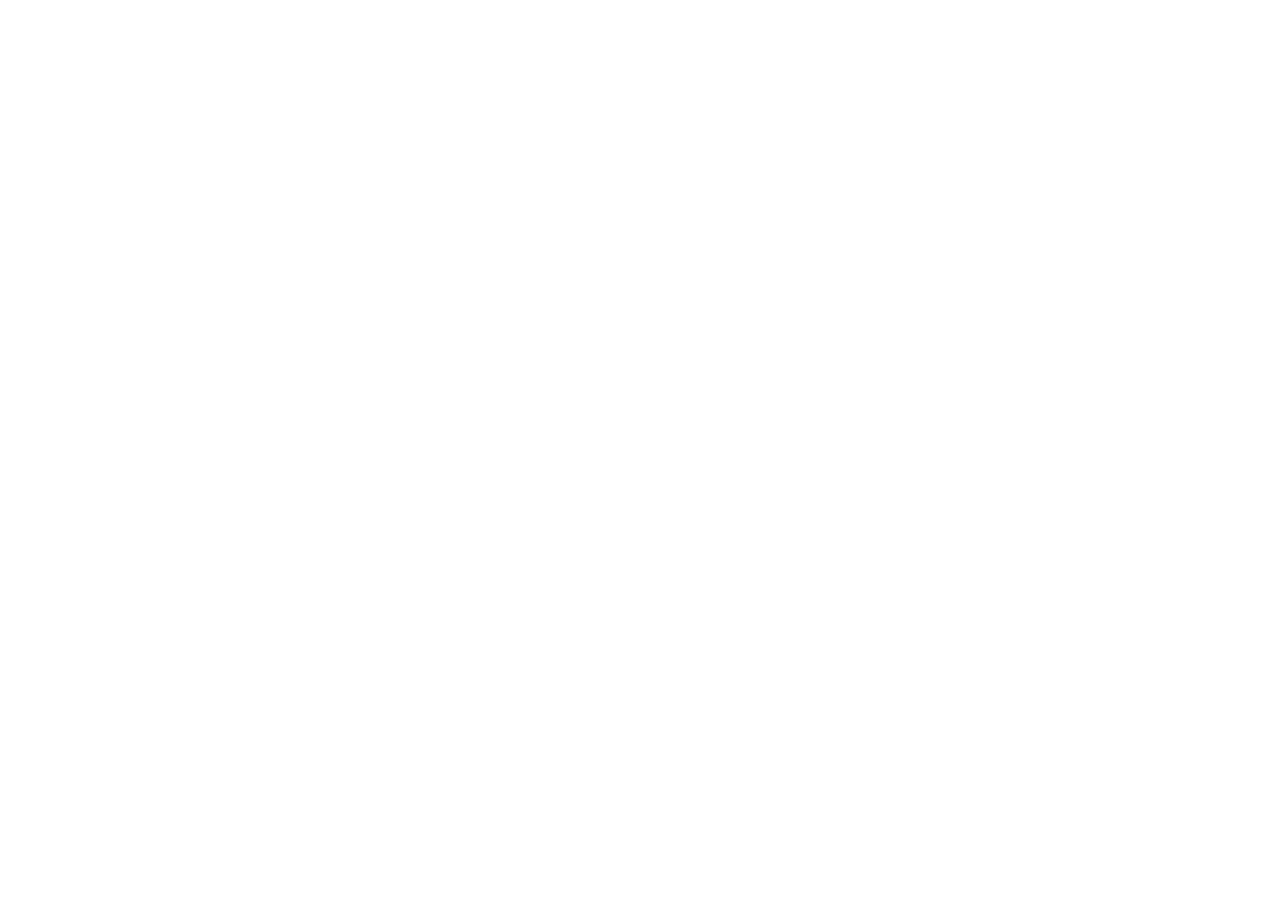
==== commit c6e22712: "modify: implements multi donut in a more elegant way" ====
--- a/index.html
+++ b/index.html
@@ -3,211 +3,17 @@
 <head>
     <meta charset="utf-8">
     <title>What makes good taste of wine?</title>
-    <style>
-        #wrapper {
-            display: inline-block;
-            width: 1600px;
-        }
 
-        div.container {
-            display: inline-block;
-            width: 390px;
-            height: 420px;
-            background-color: #e0e0e0;
-            margin: 5px;
-        }
+    <script type="text/javascript" src="js/jquery-2.2.0.js"></script>
+    <script>
+        $(function () {
+                    $("#header").load("header.html");
+//            $("#footer").load("footer.html");
 
-        div.control {
-            float: right;
-        }
-
-        div.checkb {
-            margin: 2px 0 2px 0;
-            width: 240px;
-        }
-    </style>
-    <script type="text/javascript" src="d3/d3.js"></script>
+                }
+        );
+    </script>
 </head>
 <body>
-<div id="wrapper"></div>
-<div class="control">
-    <a href="parallel_coordinates.html">parallel coordinates</a>
-    </br>
-    <input type="button" onclick="generateVis()" value="reload"/>
-</div>
-<script type="text/javascript">
-    var dataset;
-    var file = "wine_white.csv";
-
-    var data_keys = [];
-    data_keys.contains = function (t) {
-        for (var i = 0; i < data_keys.length; i++) {
-            if (data_keys[i].key == t)
-                return true;
-            else
-                continue;
-        }
-        return false;
-    }
-    var dsv = d3.dsv(";", "text/plain");
-    var paths, svgs;
-    dsv(file, function (data) {
-        dataset = data
-                .sort(function (a, b) {
-                    return b["quality"] - a["quality"]
-                })
-                .filter(function (d, i) {
-                    return i < 4;
-                });    //Once loaded, copy to dataset.
-        if (dataset.length > 0) {
-            var keys = Object.keys(dataset[0]);
-            for (var i = 0; i < keys.length; i++) {
-                if (keys[i] == "quality") {
-                    continue;
-                }
-                data_keys.push({key: keys[i], index: i});
-            }
-            d3.select(".control").append("div").selectAll("input").data(data_keys)
-                    .enter()
-                    .append("div").attr("class", "checkb")
-                    .append('label')
-                    .attr('for', function (d, i) {
-                        return 'a' + i;
-                    })
-                    .text(function (d) {
-                        return d.key;
-                    })
-                    .append("input")
-                    .attr("checked", true)
-                    .attr("type", "checkbox")
-                    .attr("id", function (d, i) {
-                        return 'a' + i;
-                    })
-                    .attr("onClick", "checkbox_click(this)")
-            ;
-            generateVis();
-        }
-    });
-    function generateVis() {
-        var container = d3.select("#wrapper").selectAll("div")
-                .data(dataset).enter().append("div").attr("class", "container");
-
-        svgs = container
-                .selectAll("svg")
-                .data(prepareData)
-                .enter()
-                .append("svg")
-                .attr("width", width)
-                .attr("height", height)
-                .append("g")
-                .attr("transform", "translate(" + width / 2 + "," + height / 2 + ")");
-
-        paths = svgs.selectAll("path").data(pie);
-
-        paths.enter().append("path")
-                .attr("fill", colorFromIndex)
-                .attr("d", arc)
-                .each(function (d) {
-                    this._current = d;
-                });
-        container.append("p").text(function (d) {
-            return d["quality"]
-        });
-    }
-    function checkbox_click(obj) {
-        var index = 0;
-        if (obj.checked) {
-            for (var i = 0; i < data_keys.length; i++) {
-                if (obj.__data__.index < data_keys[i].index) {
-                    index = i;
-                    break;
-                }
-            }
-            data_keys.splice(index, 0, obj.__data__);
-        } else {
-            for (var i = 0; i < data_keys.length; i++) {
-                if (obj.__data__.key == data_keys[i].key) {
-                    index = i;
-                    break;
-                }
-            }
-            data_keys.splice(index, 1);
-        }
-        console.dir(data_keys);
-//        updateVis();
-        pie.value(function (d) {
-            console.log(d.data_key);
-            return data_keys.contains(d.data_key)? d.data_value:0;
-        }); // change the value function
-        paths = paths.data(pie); // compute the new angles
-        paths.transition().duration(750).attrTween("d", arcTween); // redraw the arcs
-    }
-    function arcTween(a) {
-//        console.dir(this._current);
-//        console.dir(a);
-        var i = d3.interpolate(this._current, a);
-        this._current = i(0);
-        return function (t) {
-            return arc(i(t));
-        };
-    }
-    function prepareData(d) {
-        //transfer Object to array, automatically put values for each key in d into data_array
-        var data_array = [];
-        data_keys.forEach(function (prop) {
-            data_array.push({data_key: prop.key, data_value: d[prop.key], data_index: prop.index});
-        });
-        return [data_array];
-    }
-    function colorFromIndex(d, i) {
-        return color(this.__data__.data.data_index);
-    }
-    function updateVis() {
-        var container = d3.select("#wrapper").selectAll("div")
-                .data(dataset);
-        svgs = container
-                .selectAll("svg")
-                .data(prepareData)
-                .select("g");
-
-        var update_sel = svgs.selectAll("path").data(pie)
-                .attr("fill", colorFromIndex)
-                .attr("d", arc)
-                ;
-        update_sel.enter().append("path").attr("fill", colorFromIndex)
-                .attr("d", arc).transition().attrTween("d", normalizePath);
-        update_sel.exit().transition().attrTween("d", minimizePath).remove();
-    }
-    function normalizePath(b) {
-        console.dir(b);
-        var sa = b.startAngle;
-        var i = d3.interpolate({endAngle: sa}, b);
-        return function (t) {
-            return arc(i(t));
-        };
-    }
-    function minimizePath(b) {
-//        console.dir(b);
-        var sa = b.startAngle;
-        var i = d3.interpolate(b, {endAngle: sa});
-        return function (t) {
-            return arc(i(t));
-        };
-    }
-    var width = 300;
-    var height = 300;
-    var radius = height / 2 - 10;
-    var color = d3.scale.category20();
-
-    var arc = d3.svg.arc()
-            .innerRadius(radius - 80)
-            .outerRadius(radius);
-
-    var pie = d3.layout.pie().value(function (d) {
-        return d.data_value;
-    }).sort(function (a, b) {
-        return b["data_index"] - a["data_index"]
-    });
-</script>
-</body>
+<div id="header"></div></body>
 </html>
